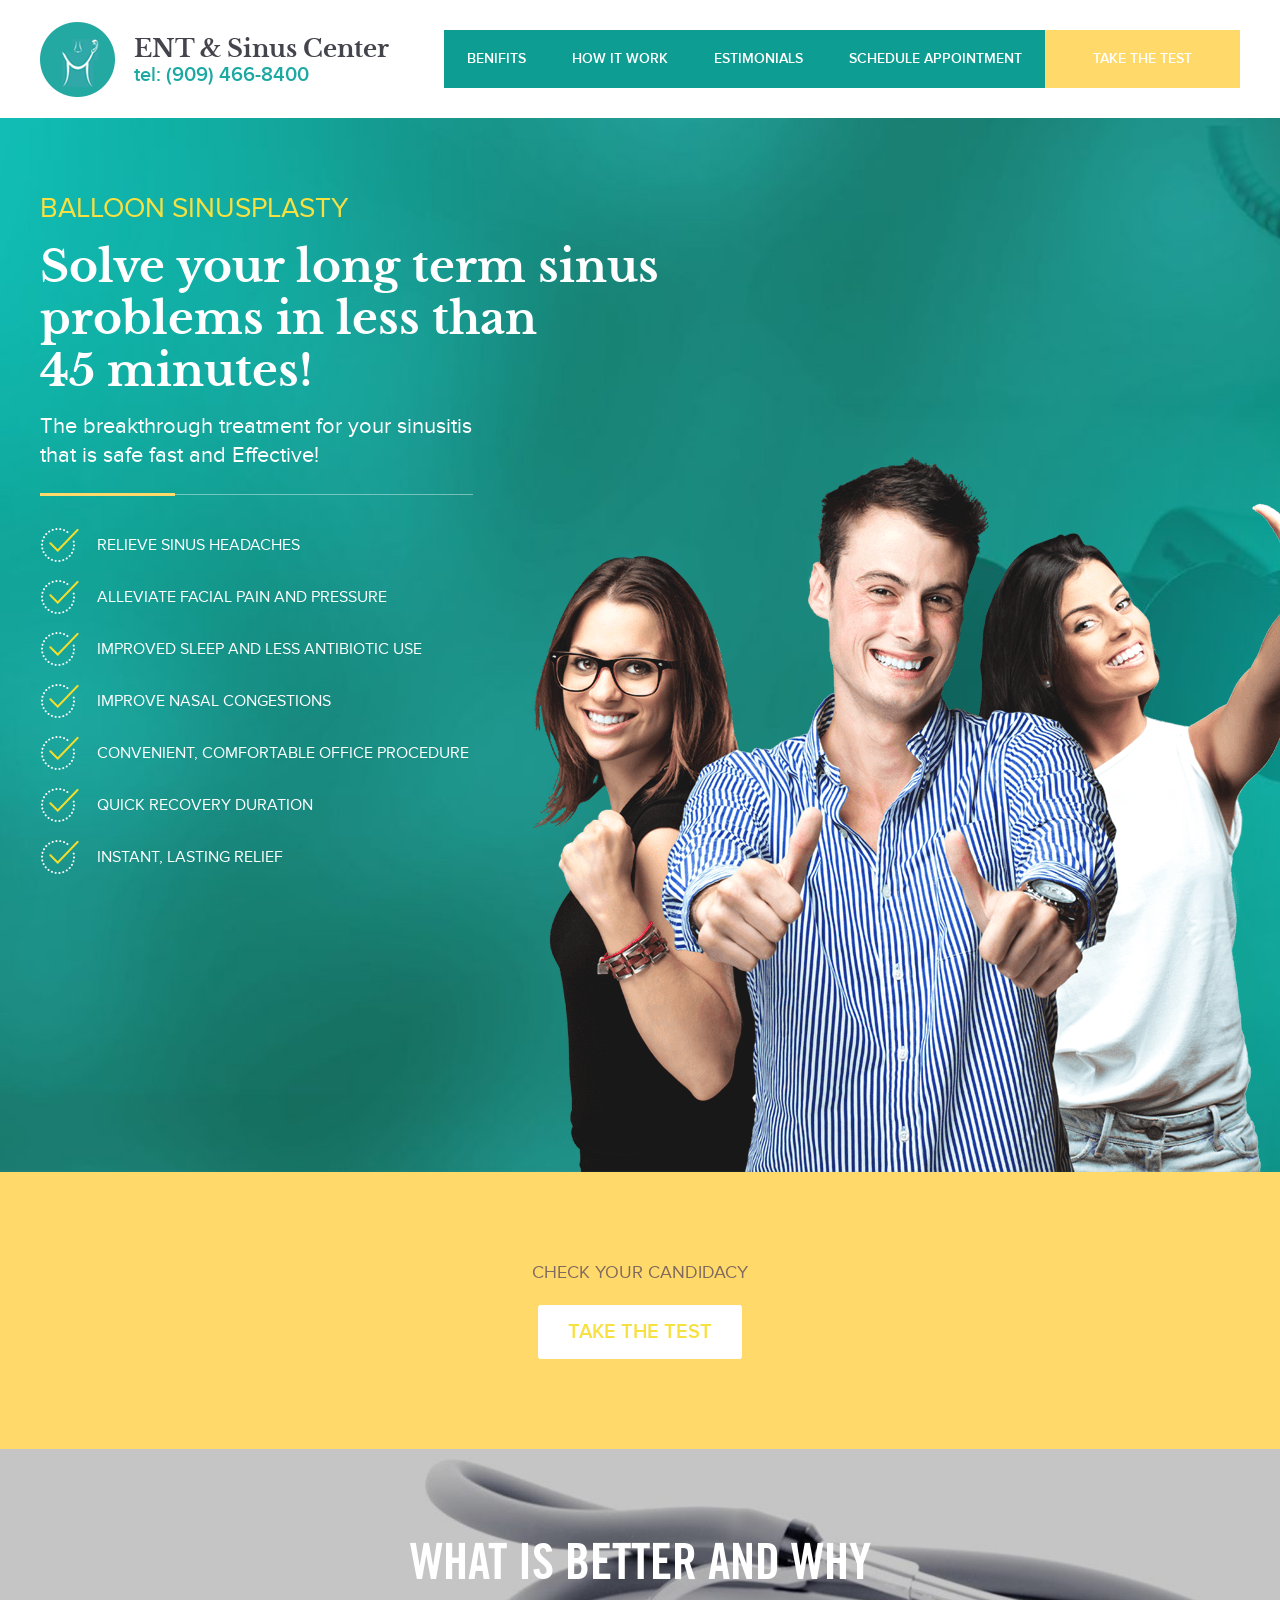
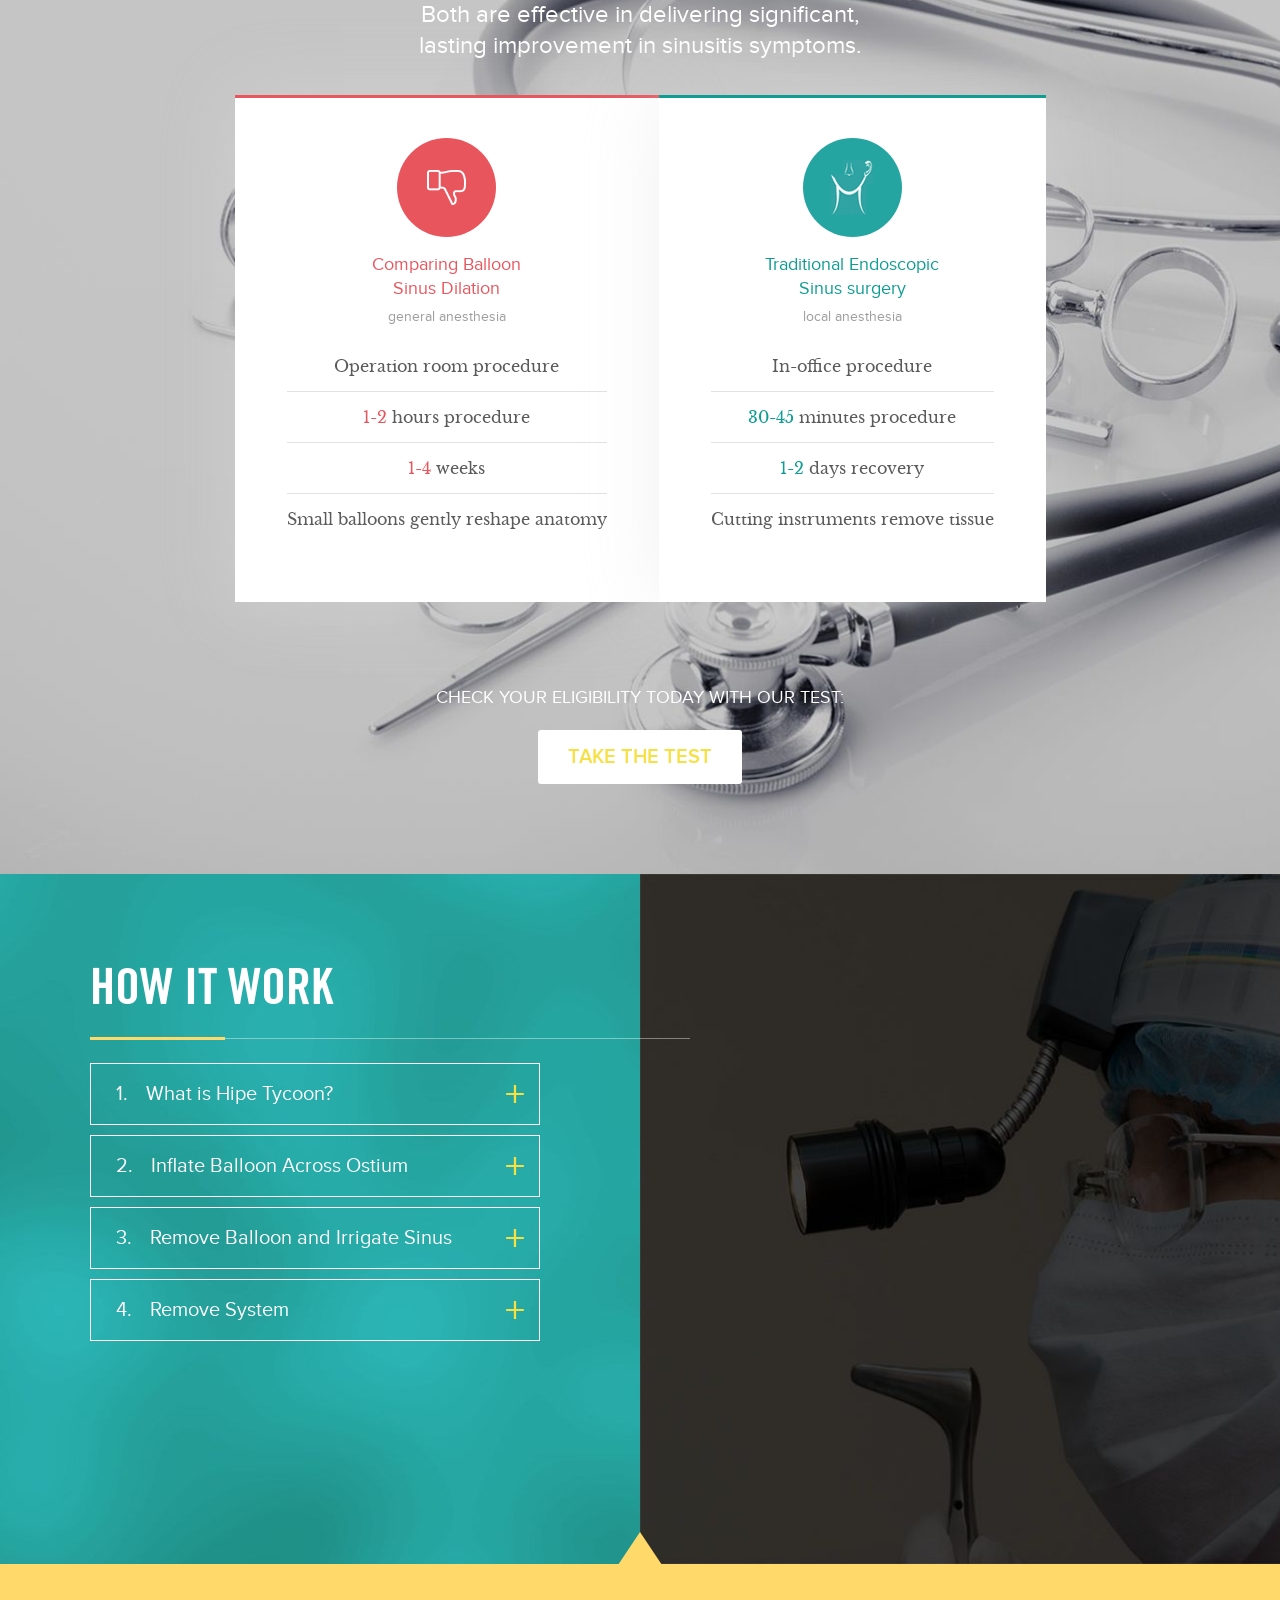
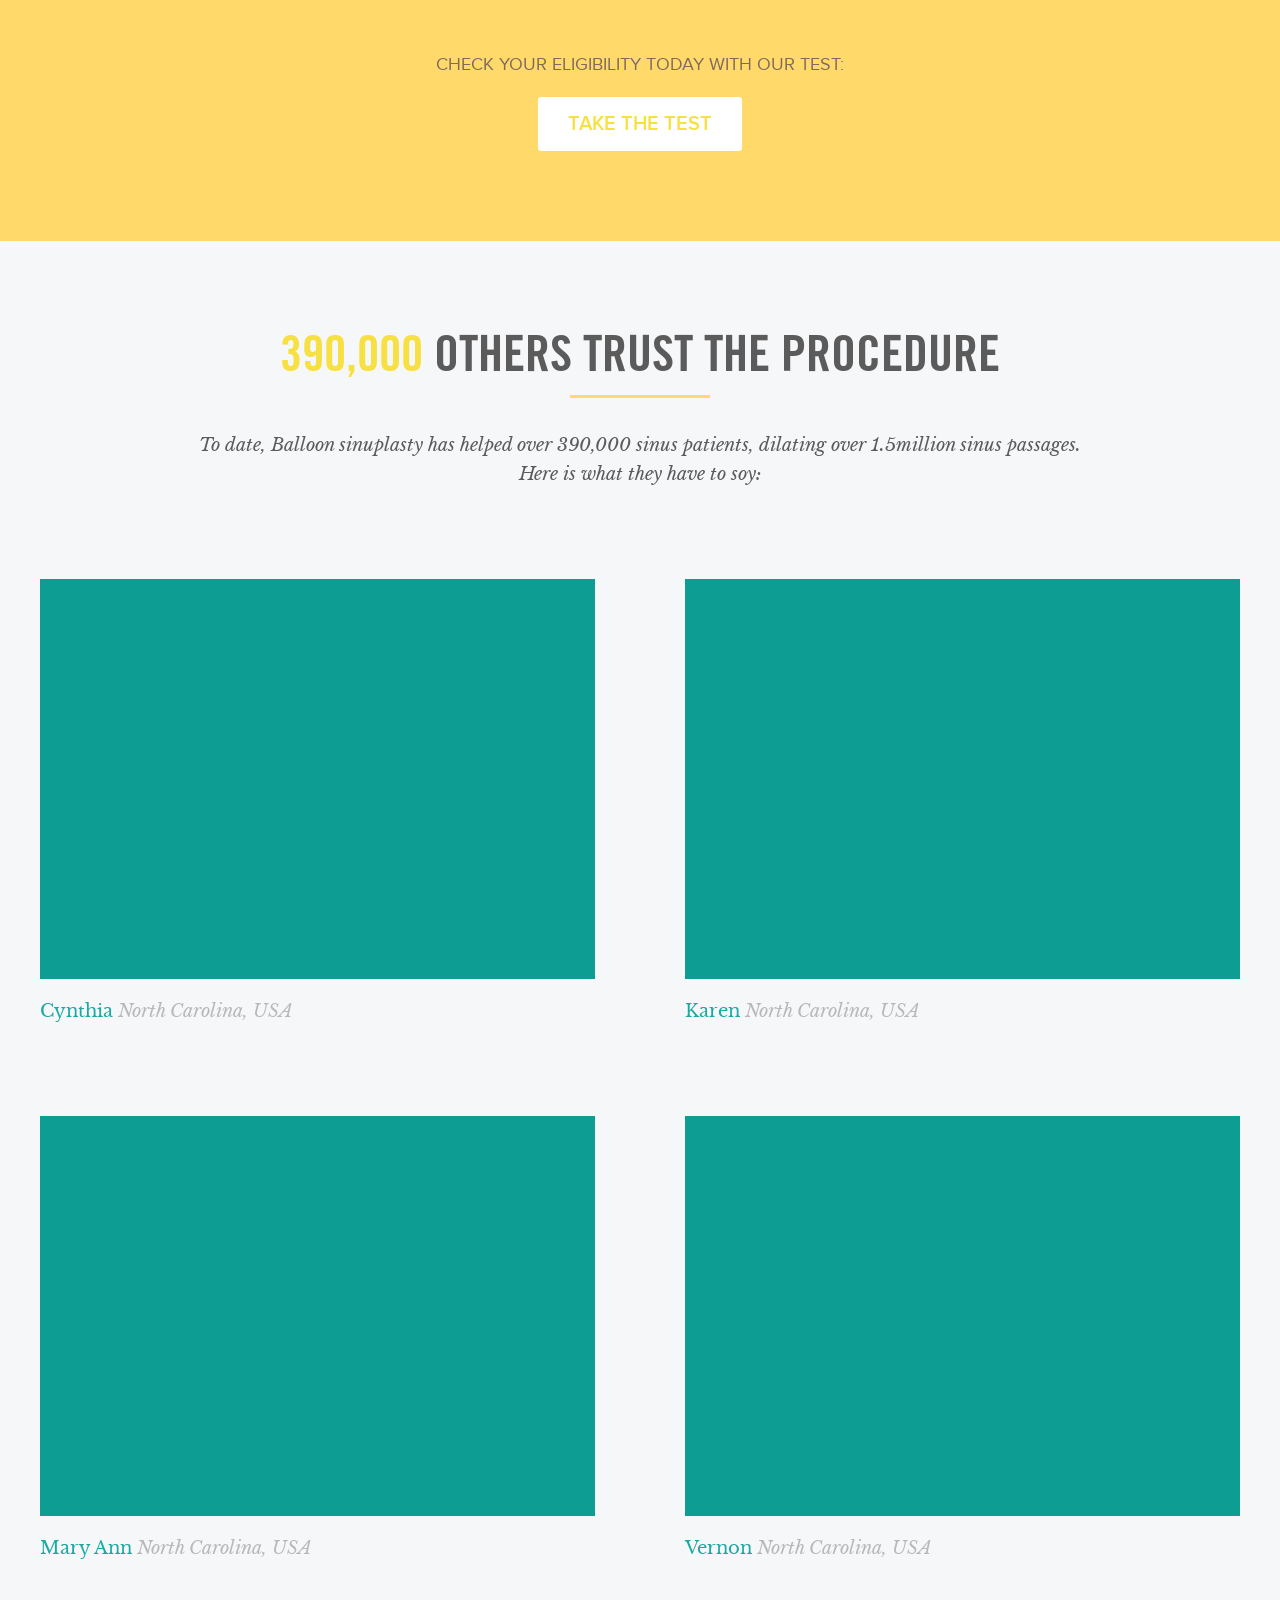
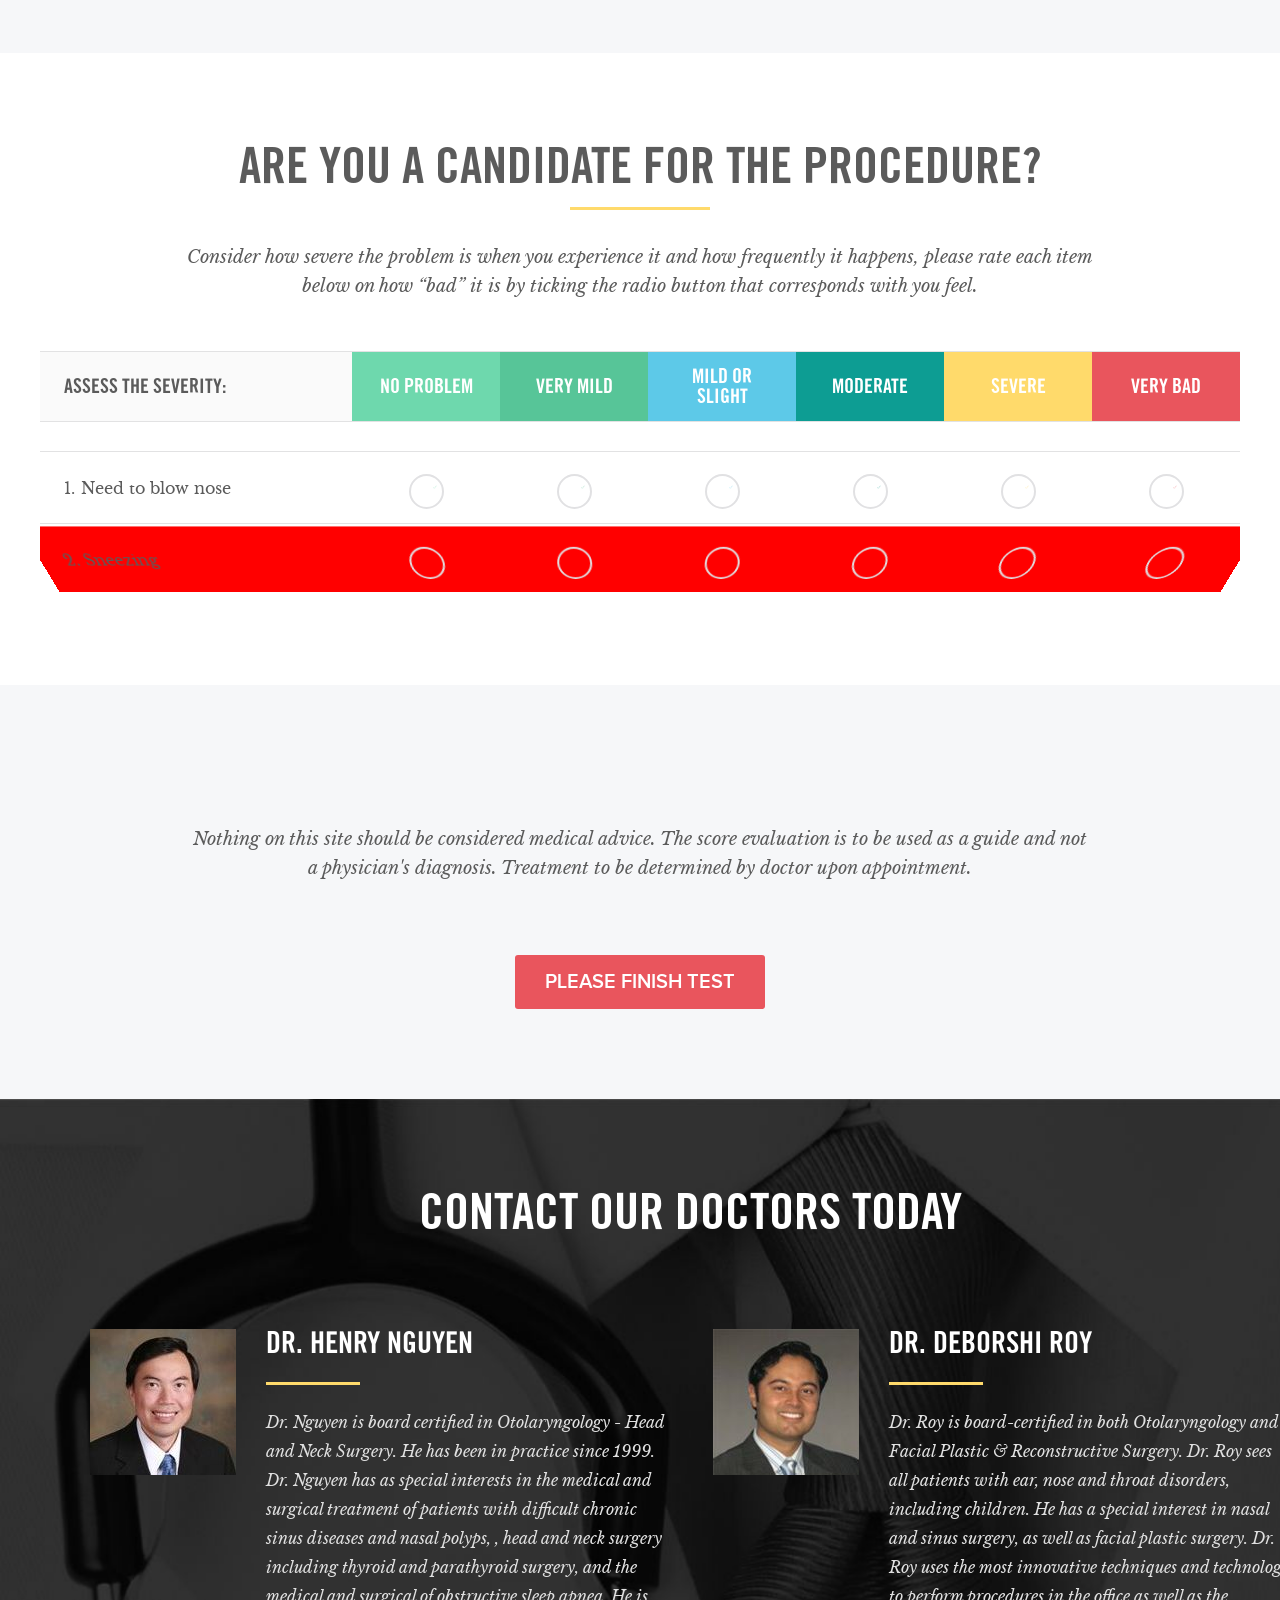
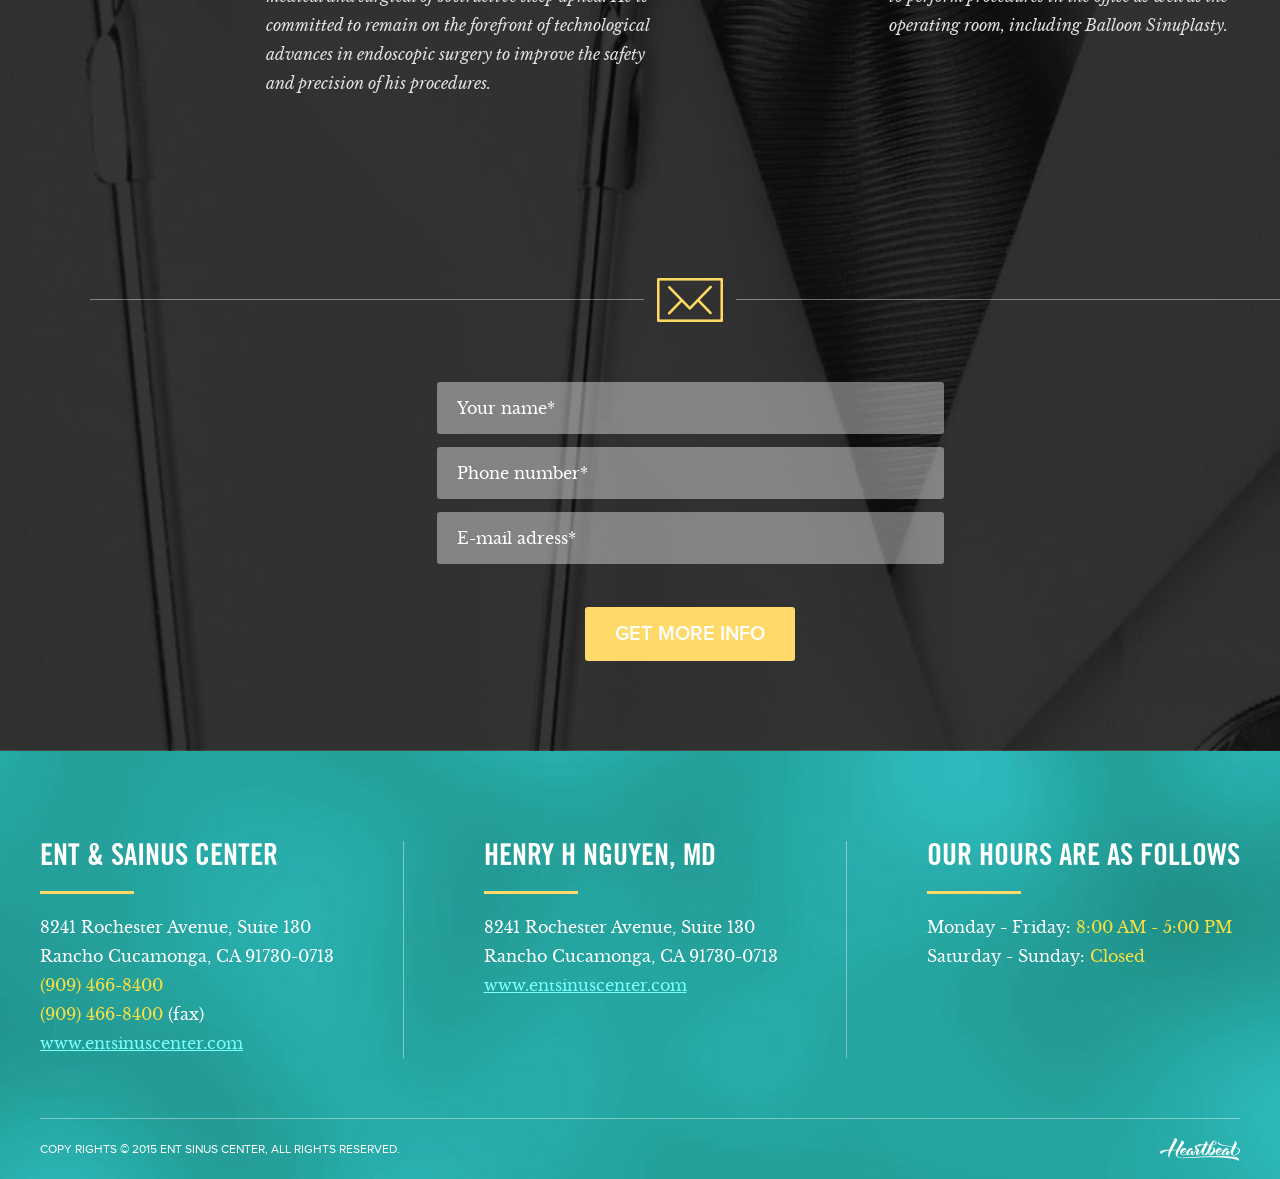
==== index.html @ f21e5b87 "first commin" ====
<!DOCTYPE html>
<html lang="en">
<head>
	<meta charset="UTF-8">
	<title>ENT & Sinus Center</title>
	<link rel="stylesheet" href="style.css"></head>
<body>
	<div class="container container--light">
		<div class="wrapper wrapper--padding-off">
			<header class="header">
				<a href="#" class="header__logo"></a>
				<nav class="navigation">
					<ul>
						<li class="navigation__item">
							<a href="#navigation__link--1" class="navigation__link navigation__link--1">benifits</a>
						</li><li class="navigation__item">
							<a href="#navigation__link--2" class="navigation__link navigation__link--2">how it work</a>
						</li><li class="navigation__item">
							<a href="#navigation__link--3" class="navigation__link navigation__link--3">estimonials</a>
						</li><li class="navigation__item">
							<a href="#navigation__link--4" class="navigation__link navigation__link--4">schedule appointment</a>
						</li><li class="navigation__item">
							<a href="" class="navigation__btn">take the test</a>
						</li>
					</ul>
				</nav>
			</header>
		</div>
	</div>
	<!-- container -->
	<div class="container">
		<div class="jumbotron">
			<div class="wrapper jumbotron__wrapper">
			<p class="jumbotron__img"></p>
				<div class="jumbotron__texts">
					
					<p class="jumbotron__text-1">Balloon Sinusplasty</p>
					<p class="jumbotron__text-2">
						Solve your long term sinus<br>
							problems in less than<br>
							45 minutes!
					</p>
					<p class="jumbotron__text-3">
						The breakthrough treatment for your sinusitis<br>
							that is safe fast and Effective!
					</p>
					<div class="line line--jumbotron"></div>
					<ul class="jumborton__list">
						<li class="jumbotron__list-item">
							<span class="jumbotron__list-item-text">Relieve Sinus Headaches</span>
						</li>
						<li class="jumbotron__list-item">
							<span class="jumbotron__list-item-text">Alleviate Facial Pain and Pressure</span>
						</li>
						<li class="jumbotron__list-item">
							<span class="jumbotron__list-item-text">improved sleep and less antibiotic use</span>
						</li>
						<li class="jumbotron__list-item">
							<span class="jumbotron__list-item-text">improve nasal congestions</span>
						</li>
						<li class="jumbotron__list-item">
							<span class="jumbotron__list-item-text">Convenient, Comfortable Office Procedure</span>
						</li>
						<li class="jumbotron__list-item">
							<span class="jumbotron__list-item-text">Quick Recovery Duration</span>
						</li>
						<li class="jumbotron__list-item">
							<span class="jumbotron__list-item-text">Instant, Lasting Relief</span>
						</li>
					</ul>
				</div>
			</div>
		</div>
	</div>
	<div class="container container--yellow">
		<div class="content content-1">
			<p class="description-btn description-btn--dark">Check your candidacy</p>
			<a href="#" class="btn btn--content-1 btn--white">take the test</a>
		</div>
	</div>
	<div class="container" id="navigation__link--1">
		<div class="content content-2">
			<div class="wrapper content-2__wrapper">
				<h2 class="title title--white">What is better and why</h2>
				<p class="description description--content-2">
					Both are effective in delivering significant,
							lasting improvement in sinusitis symptoms.
				</p>
				<div class="content-2__plans">
					<div class="content-2__plan content-2__plan--red"> <i class="content-2__plans-icon content-2__plans-icon--red"></i>
						<p class="content-2__plans-text-1 content-2__plans-text-1--red">Comparing Balloon<br> Sinus Dilation</p>
						<p class="content-2__plans-text-2">general anesthesia</p>
						<ul class="content-2__plans-list">
							<li class="content-2__plans-list-element">Operation room procedure</li>
							<li class="content-2__plans-list-element"><span class="content-2__text-3 content-2__text-3--red">1-2</span> hours procedure</li>
							<li class="content-2__plans-list-element"><span class="content-2__text-3 content-2__text-3--red">1-4</span> weeks</li>
							<li class="content-2__plans-list-element">Small balloons gently reshape anatomy</li>
						</ul>
					</div>
					<div class="content-2__plan content-2__plan--green"> <i class="content-2__plans-icon content-2__plans-icon--green"></i>
						<p class="content-2__plans-text-1 content-2__plans-text-1--green">Traditional Endoscopic<br>Sinus surgery</p>
						<p class="content-2__plans-text-2">local anesthesia</p>
						<ul class="content-2__plans-list">

							<li class="content-2__plans-list-element">In-office procedure</li>
							<li class="content-2__plans-list-element"><span class="content-2__text-3 content-2__text-3--green">30-45</span> minutes procedure</li>
							<li class="content-2__plans-list-element"><span class="content-2__text-3 content-2__text-3--green">1-2</span> days recovery</li>
							<li class="content-2__plans-list-element">Cutting instruments remove tissue</li>
						</ul>
					</div>
				</div><!-- content-2__plans -->
				<div class="content-2__bottom">
					<div class="description description-btn description-btn--white">Check your eligibility today with our test:</div>
					<a href="#" class="btn btn--content-2">take the test</a>
				</div>
			</div><!-- wrapper -->
		</div><!-- content -->
	</div><!-- container -->

	<div class="container" id="navigation__link--2">
		<div class="content content-3">
			<div class="content-3__left">
				<div class="content-3__tabs-area">
					<h2 class="title title--white content-3__title">how it work</h2>
					<div class="line line--jumbotron line--content-3"></div>
					<ul class="content-3__tabs">
						<li class="content-3__tab">
							<p class="content-3__tab-trigger">What is Hipe Tycoon?</p>
							<p class="content-3__hidden-text">
								Lorem ipsum dolor sit amet, consectetur adipisicing elit. Incidunt, nostrum, ullam, minus, velit itaque sint quos ipsum quibusdam id accusantium reprehenderit doloremque soluta! Earum, animi architecto similique odio? Est, sapiente.
							</p>
						</li>
						<li class="content-3__tab">
							<p class="content-3__tab-trigger">Inflate Balloon Across Ostium</p>
							<p class="content-3__hidden-text">
								Lorem ipsum dolor sit amet, consectetur adipisicing elit. Incidunt, nostrum, ullam, minus, velit itaque sint quos ipsum quibusdam id accusantium reprehenderit doloremque soluta! Earum, animi architecto similique odio? Est, sapiente.
							</p>
						</li>
						<li class="content-3__tab">
							<p class="content-3__tab-trigger">Remove Balloon and Irrigate Sinus</p>
							<p class="content-3__hidden-text">
								Lorem ipsum dolor sit amet, consectetur adipisicing elit. Incidunt, nostrum, ullam, minus, velit itaque sint quos ipsum quibusdam id accusantium reprehenderit doloremque soluta! Earum, animi architecto similique odio? Est, sapiente.
							</p>
						</li>
						<li class="content-3__tab">
							<p class="content-3__tab-trigger">Remove System</p>
							<p class="content-3__hidden-text">
								Lorem ipsum dolor sit amet, consectetur adipisicing elit. Incidunt, nostrum, ullam, minus, velit itaque sint quos ipsum quibusdam id accusantium reprehenderit doloremque soluta! Earum, animi architecto similique odio? Est, sapiente.
							</p>
						</li>
					</ul>
				</div>
			</div>
			<div class="content-3__right">
				<div class="content-3__video"></div>
			</div>
		</div>
	</div>
	
	<div class="container container--yellow">
		<div class="content content-4">
			<p class="description-btn description-btn--dark">Check your eligibility today with our test:</p>
			<a href="#" class="btn btn--content-4 btn--white">take the test</a>
		</div>
	</div>
	
	<div class="container container--gray" id="navigation__link--3">
		<div class="content content-5">
			<div class="wrapper">

				<h2 class="title title--dark title--line"><span class="title__hightlight title__hightlight--yellow">390,000</span> others trust the procedure</h2>
				<p class="description description--italic description--content-5">To date, Balloon sinuplasty has helped over 390,000 sinus patients, dilating over 1.5million sinus passages. Here is what they have to soy:</p>
				<div class="videos">
					<div class="videos__item">
						<div class="videos__frame"></div>
						<div class="videos__description">
							<span class="videos__description-name">Cynthia </span><span class="videos__description-from">North Carolina, USA</span>
						</div>
					</div>
					<div class="videos__item">
						<div class="videos__frame"></div>
						<div class="videos__description">
							<span class="videos__description-name">Karen </span><span class="videos__description-from">North Carolina, USA</span>
						</div>
					</div>
				</div><!-- videos -->
				<div class="videos">
					<div class="videos__item">
						<div class="videos__frame"></div>
						<div class="videos__description">
							<span class="videos__description-name">Mary Ann </span><span class="videos__description-from">North Carolina, USA</span>
						</div>
					</div>
					<div class="videos__item">
						<div class="videos__frame"></div>
						<div class="videos__description">
							<span class="videos__description-name">Vernon </span><span class="videos__description-from">North Carolina, USA</span>
						</div>
					</div>
				</div><!-- videos -->

			</div><!-- wrapper -->
		</div><!-- content -->
	</div><!-- container -->
	
	<div class="container container--white" id="navigation__link--4">
		<div class="content content-6">
			<div class="wrapper">

				<h2 class="title title--dark title--line">Are you a candidate for the procedure?</h2>
				<p class="description description--italic"> Consider how severe the problem is when you experience it and how frequently it happens, please rate each item below on how “bad” it is by ticking the radio button that corresponds with you feel.</p>
				
				<table class="test-table">
					<thead>
						<tr class="test-table__head">
							<td class="test-table__head-item test-table__item">assess the severity:</td>
							<td class="test-table__head-item test-table__item">No Problem</td>
							<td class="test-table__head-item test-table__item">very mild</td>
							<td class="test-table__head-item test-table__item">Mild or slight</td>
							<td class="test-table__head-item test-table__item">Moderate</td>
							<td class="test-table__head-item test-table__item">Severe</td>
							<td class="test-table__head-item test-table__item">very bad</td>
						</tr>
					</thead>
					<tbody class="test-table__separator">
						<tr>
							<td>&nbsp;</td>
						</tr>
					</tbody>
					<tbody>
						<tr class="test-table__body test-table__body--visible">
							<td class="test-table__body-item test-table__item">Need to blow nose</td>
							<td class="test-table__body-item test-table__item">
								<label for="checkbox-1-1"></label>
								<input type="radio" class="test-table__hidden-radio" id="checkbox-1-1" name="checkbox">				
								<span class="test-table__checkbox"></span>
							</td>
							<td class="test-table__body-item test-table__item">
								<label for="checkbox-1-2"></label>
								<input type="radio" class="test-table__hidden-radio" id="checkbox-1-2" name="checkbox">				
								<span class="test-table__checkbox"></span>
							</td>
							<td class="test-table__body-item test-table__item">
								<label for="checkbox-1-3"></label>
								<input type="radio" class="test-table__hidden-radio" id="checkbox-1-3" name="checkbox">				
								<span class="test-table__checkbox"></span>
							</td>
							<td class="test-table__body-item test-table__item">
								<label for="checkbox-1-4"></label>
								<input type="radio" class="test-table__hidden-radio" id="checkbox-1-4" name="checkbox">				
								<span class="test-table__checkbox"></span>
							</td>
							<td class="test-table__body-item test-table__item">
								<label for="checkbox-1-5"></label>
								<input type="radio" class="test-table__hidden-radio" id="checkbox-1-5" name="checkbox">				
								<span class="test-table__checkbox"></span>
							</td>
							<td class="test-table__body-item test-table__item">
								<label for="checkbox-1-6"></label>
								<input type="radio" class="test-table__hidden-radio" id="checkbox-1-6" name="checkbox">				
								<span class="test-table__checkbox"></span>
							</td>
						</tr>

						<tr class="test-table__body test-table__body--hidden">
							<td class="test-table__body-item test-table__item">Sneezing</td>
							<td class="test-table__body-item test-table__item">
								<label for="checkbox-2-1"></label>
								<input type="radio" class="test-table__hidden-radio" id="checkbox-2-1" name="checkbox">				
								<span class="test-table__checkbox"></span>
							</td>
							<td class="test-table__body-item test-table__item">
								<label for="checkbox-2-2"></label>
								<input type="radio" class="test-table__hidden-radio" id="checkbox-2-2" name="checkbox">				
								<span class="test-table__checkbox"></span>
							</td>
							<td class="test-table__body-item test-table__item">
								<label for="checkbox-2-3"></label>
								<input type="radio" class="test-table__hidden-radio" id="checkbox-2-3" name="checkbox">				
								<span class="test-table__checkbox"></span>
							</td>
							<td class="test-table__body-item test-table__item">
								<label for="checkbox-2-4"></label>
								<input type="radio" class="test-table__hidden-radio" id="checkbox-2-4" name="checkbox">				
								<span class="test-table__checkbox"></span>
							</td>
							<td class="test-table__body-item test-table__item">
								<label for="checkbox-2-5"></label>
								<input type="radio" class="test-table__hidden-radio" id="checkbox-2-5" name="checkbox">				
								<span class="test-table__checkbox"></span>
							</td>
							<td class="test-table__body-item test-table__item">
								<label for="checkbox-2-6"></label>
								<input type="radio" class="test-table__hidden-radio" id="checkbox-2-6" name="checkbox">				
								<span class="test-table__checkbox"></span>
							</td>
						</tr>
					</tbody>
				</table>


			</div><!-- wrapper -->
		</div><!-- content -->
	</div><!-- container -->

	<div class="container container--gray">
		<div class="content content-7">
			<div class="wrapper">
				<p class="description description--italic">Nothing on this site should be considered medical advice. The score evaluation is to be used as a guide and not a physician's diagnosis. Treatment to be determined by doctor upon appointment.</p>
				<a href="#" class="btn btn--red">Please finish test</a>
			</div><!-- content -->
		</div><!-- content -->
	</div><!-- container -->

	<div class="container">
		<div class="content content-8">
			<div class="wrapper">

				<h2 class="title title--white">Contact Our Doctors today</h2>
				<div class="people">
					<div class="people__item">
						<div class="people__pic"><img src="img/people1.jpg"  alt=""></div>
						<div class="people__text">
							<div class="title title--small">Dr. Henry Nguyen</div>
							<div class="line line--jumbotron line--content-8"></div>
							<div class="people__info">
								Dr. Nguyen is board certified in Otolaryngology - Head and Neck Surgery. He has been in practice since 1999. Dr. Nguyen has as special interests in the medical and surgical treatment of patients with difficult chronic sinus diseases and nasal polyps, , head and neck surgery including thyroid and parathyroid surgery, and the medical and surgical of obstructive sleep apnea. He is committed to remain on the forefront of technological advances in endoscopic surgery to improve the safety and precision of his procedures.
							</div>
						</div>
					</div>
					<div class="people__item">
						<div class="people__pic"><img src="img/people2.jpg"  alt=""></div>
						<div class="people__text">
							<div class="title title--small">Dr. Deborshi Roy</div>
							<div class="line line--jumbotron line--content-8"></div>
							<div class="people__info">Dr. Roy is board-certified in both Otolaryngology and Facial Plastic & Reconstructive Surgery. Dr. Roy sees all patients with ear, nose and throat disorders, including children. He has a special interest in nasal and sinus surgery, as well as facial plastic surgery. Dr. Roy uses the most innovative techniques and technology to perform procedures in the office as well as the operating room, including Balloon Sinuplasty.</div>
						</div>
					</div>
				</div><!-- people -->
				
				<i class="content-8__icon"></i>
				<div class="contact-form">
					<form action="">
						<input type="text" class="contact-form__input contact-form__input--text" placeholder="Your name*">		
						<input type="tel" class="contact-form__input contact-form__input--tel" placeholder="Phone number*">		
						<input type="email" class="contact-form__input contact-form__input--email" placeholder="E-mail adress*">				
						<button type="submit" class="btn btn--yellow btn--contact-form">get more info</button>
					</form>
				</div><!-- contact-form -->

			</div><!-- wrapper -->	
		</div><!-- content -->	
	</div><!-- container -->

	<footer class="footer">
		<div class="wrapper">
			<div class="footer__colums">
				<div class="footer__item">
					<div class="title title--small">ENT & Sainus Center</div>
					<div class="line line--content-8"></div>
					<p class="footer__text">
						8241 Rochester Avenue, Suite 130 <br>
						Rancho Cucamonga, CA 91730-0713 <br>
						<span class="yellow">(909) 466-8400</span> <br>
						<span class="yellow">(909) 466-8400</span> (fax) <br>
						<a href="http://www.entsinus.net/" class="link" target="_blank">www.entsinuscenter.com</a>
					</p>	
				</div>
				<div class="footer__item">
					<div class="title title--small">Henry H Nguyen, MD</div>
					<div class="line line--content-8"></div>
					<p class="footer__text">
						8241 Rochester Avenue, Suite 130 <br>
						Rancho Cucamonga, CA 91730-0713 <br>
						<a href="http://www.entsinus.net/" class="link" target="_blank">www.entsinuscenter.com</a>
					</p>	
				</div>
				<div class="footer__item">
					<div class="title title--small">Our hours are as follows </div>
					<div class="line line--content-8"></div>
					<p class="footer__text">
						Monday - Friday: <span class="yellow">8:00 AM - 5:00 PM</span><br>
						Saturday - Sunday: <span class="yellow">Closed</span>
					</p>	
				</div>
			</div>
			<div class="footer__bottom">
				<p class="footer__copyright">COPY RIGHTS © 2015 ENT Sinus Center, ALL RIGHTS RESERVED.</p>
				<a href="http://heartbeat.ua" target="_blank" class="footer__hb" title="Heartbeat agency – design, prototyping, website design, usability, startups and apps"></a>
			</div>
		</div>
	</footer>

	<script src="http://ajax.googleapis.com/ajax/libs/jquery/1.7.2/jquery.js"></script>
	<script src="js/scripts.js"></script>

</body>
</html>
---- style.css ----
/* http://meyerweb.com/eric/tools/css/reset/ 
   v2.0 | 20110126
   License: none (public domain)
*/
html,
body,
div,
span,
applet,
object,
iframe,
h1,
h2,
h3,
h4,
h5,
h6,
p,
blockquote,
pre,
a,
abbr,
acronym,
address,
big,
cite,
code,
del,
dfn,
em,
img,
ins,
kbd,
q,
s,
samp,
small,
strike,
strong,
sub,
sup,
tt,
var,
b,
u,
i,
center,
dl,
dt,
dd,
ol,
ul,
li,
fieldset,
form,
label,
legend,
table,
caption,
tbody,
tfoot,
thead,
tr,
th,
td,
article,
aside,
canvas,
details,
embed,
figure,
figcaption,
footer,
header,
hgroup,
menu,
nav,
output,
ruby,
section,
summary,
time,
mark,
audio,
video {
  margin: 0;
  padding: 0;
  border: 0;
  font-size: 100%;
  font: inherit;
  vertical-align: baseline;
}
/* HTML5 display-role reset for older browsers */
article,
aside,
details,
figcaption,
figure,
footer,
header,
hgroup,
menu,
nav,
section {
  display: block;
}
body {
  line-height: 1;
}
ol,
ul {
  list-style: none;
}
blockquote,
q {
  quotes: none;
}
blockquote:before,
blockquote:after,
q:before,
q:after {
  content: '';
  content: none;
}
table {
  border-collapse: collapse;
  border-spacing: 0;
}
/*=============================
=            FONTS            =
=============================*/
@font-face {
  font-family: 'libre_baskervillebold';
  src: url('fonts/librebaskerville-bold-webfont.eot');
  src: url('fonts/librebaskerville-bold-webfont.eot?#iefix') format('embedded-opentype'), url('fonts/librebaskerville-bold-webfont.woff2') format('woff2'), url('fonts/librebaskerville-bold-webfont.woff') format('woff'), url('fonts/librebaskerville-bold-webfont.ttf') format('truetype'), url('fonts/librebaskerville-bold-webfont.svg#libre_baskervillebold') format('svg');
  font-weight: normal;
  font-style: normal;
}
@font-face {
  font-family: 'libre_baskervilleitalic';
  src: url('fonts/librebaskerville-italic-webfont.eot');
  src: url('fonts/librebaskerville-italic-webfont.eot?#iefix') format('embedded-opentype'), url('fonts/librebaskerville-italic-webfont.woff2') format('woff2'), url('fonts/librebaskerville-italic-webfont.woff') format('woff'), url('fonts/librebaskerville-italic-webfont.ttf') format('truetype'), url('fonts/librebaskerville-italic-webfont.svg#libre_baskervilleitalic') format('svg');
  font-weight: normal;
  font-style: normal;
}
@font-face {
  font-family: 'libre_baskervilleregular';
  src: url('fonts/librebaskerville-regular-webfont.eot');
  src: url('fonts/librebaskerville-regular-webfont.eot?#iefix') format('embedded-opentype'), url('fonts/librebaskerville-regular-webfont.woff2') format('woff2'), url('fonts/librebaskerville-regular-webfont.woff') format('woff'), url('fonts/librebaskerville-regular-webfont.ttf') format('truetype'), url('fonts/librebaskerville-regular-webfont.svg#libre_baskervilleregular') format('svg');
  font-weight: normal;
  font-style: normal;
}
@font-face {
  font-family: 'proxima_nova_rgregular';
  src: url('fonts/proximanova-reg-webfont.eot');
  src: url('fonts/proximanova-reg-webfont.eot?#iefix') format('embedded-opentype'), url('fonts/proximanova-reg-webfont.woff2') format('woff2'), url('fonts/proximanova-reg-webfont.woff') format('woff'), url('fonts/proximanova-reg-webfont.ttf') format('truetype'), url('fonts/proximanova-reg-webfont.svg#proxima_nova_rgregular') format('svg');
  font-weight: normal;
  font-style: normal;
}
@font-face {
  font-family: 'proxima_nova_ltlight';
  src: url('fonts/proximanova-light-webfont.eot');
  src: url('fonts/proximanova-light-webfont.eot?#iefix') format('embedded-opentype'), url('fonts/proximanova-light-webfont.woff2') format('woff2'), url('fonts/proximanova-light-webfont.woff') format('woff'), url('fonts/proximanova-light-webfont.ttf') format('truetype'), url('fonts/proximanova-light-webfont.svg#proxima_nova_ltlight') format('svg');
  font-weight: normal;
  font-style: normal;
}
@font-face {
  font-family: 'proxima_novasemibold';
  src: url('fonts/proximanova-semibold-webfont.eot');
  src: url('fonts/proximanova-semibold-webfont.eot?#iefix') format('embedded-opentype'), url('fonts/proximanova-semibold-webfont.woff2') format('woff2'), url('fonts/proximanova-semibold-webfont.woff') format('woff'), url('fonts/proximanova-semibold-webfont.ttf') format('truetype'), url('fonts/proximanova-semibold-webfont.svg#proxima_novasemibold') format('svg');
  font-weight: normal;
  font-style: normal;
}
@font-face {
  font-family: 'tradegothicbold';
  src: url('fonts/trade_gothic_bold_condensed_no-webfont.eot');
  src: url('fonts/trade_gothic_bold_condensed_no-webfont.eot?#iefix') format('embedded-opentype'), url('fonts/trade_gothic_bold_condensed_no-webfont.woff2') format('woff2'), url('fonts/trade_gothic_bold_condensed_no-webfont.woff') format('woff'), url('fonts/trade_gothic_bold_condensed_no-webfont.ttf') format('truetype'), url('fonts/trade_gothic_bold_condensed_no-webfont.svg#tradegothicbold') format('svg');
  font-weight: normal;
  font-style: normal;
}
/*-----  End of FONTS  ------*/
/*=====================================
=            Custom styles            =
=====================================*/
.clearfix:before,
.clearfix:after,
.container::before,
.container::after {
  content: " ";
  display: table;
}
.clearfix:after,
.container::after {
  clear: both;
}
.clearfix,
.container {
  *zoom: 1;
}
.clear {
  clear: both;
}
html,
body {
  height: 100%;
  font-size: 26px;
  line-height: 39px;
  color: #5b5b5b;
}
@media only screen and (min-width: 1200px) {
  html,
  body {
    font-size: 16px;
    line-height: 29px;
  }
}
* {
  box-sizing: border-box;
}
input::-webkit-input-placeholder {
  color: #fff;
}
input:-moz-placeholder {
  color: #fff;
}
.f_clear {
  height: auto;
}
.container {
  height: auto;
  width: 100%;
  overflow: hidden;
}
.container--light {
  background-color: #fff;
}
.container--yellow {
  background-color: #ffda6b;
  overflow: visible;
}
.container--gray {
  background-color: #f6f7f9;
}
.wrapper {
  width: 100%;
  margin-left: auto;
  margin-right: auto;
  overflow: hidden;
  position: relative;
  padding-left: 15px;
  padding-right: 15px;
}
@media only screen and (min-width: 1200px) {
  .wrapper {
    padding-left: 0;
    padding-right: 0;
    width: 1200px;
  }
}
.wrapper--padding-off {
  padding-left: 0;
  padding-right: 0;
}
.content {
  width: 100%;
}
.btn {
  display: inline-block;
  height: 74px;
  border-radius: 3px;
  background-clip: padding-box;
  font: 40px/74px 'proxima_novasemibold';
  text-decoration: none;
  text-align: center;
  text-transform: uppercase;
  padding: 0 50px;
  background-color: #fff;
  margin: 0 auto;
  color: #f7e042;
  margin-top: 22px;
}
.btn--yellow {
  background-color: #ffda6b;
  color: #fff;
}
.btn--red {
  color: #fff;
  background-color: #e9555d;
}
.btn--contact-form {
  border: none;
  margin-top: 30px;
}
@media only screen and (min-device-width : 320px) and (max-device-width : 479px) {
  .btn--contact-form {
    width: 100%;
  }
}
@media only screen and (min-width: 480px) and (max-width: 766px) {
  .btn--contact-form {
    width: 100%;
  }
}
@media only screen and (min-width: 767px) and (max-width: 1199px) {
  .btn--contact-form {
    width: 100%;
  }
}
@media only screen and (min-width: 1200px) {
  .btn {
    height: 54px;
    font: 20px/54px 'proxima_novasemibold';
    padding: 0 30px;
  }
}
.btn:hover {
  cursor: pointer;
}
.link {
  color: #7afffc;
}
.link:hover,
.link:focus {
  text-decoration: none;
}
.line,
.navigation__link::after {
  background-color: #ffda6b;
  height: 3px;
  width: 100%;
}
.line--jumbotron {
  width: 135px;
  position: relative;
  margin: 23px 0;
}
.line--jumbotron::after {
  content: '';
  display: block;
  width: 298px;
  height: 1px;
  background-color: rgba(255, 255, 255, 0.4);
  position: absolute;
  top: 1px;
  left: 135px;
}
.line--content-3::after {
  width: 465px;
}
.line--content-8 {
  width: 94px;
  left: 50%;
  position: relative;
  margin-left: -47px;
}
.line--content-8::after {
  display: none;
}
@media only screen and (min-width: 1200px) {
  .line--content-8 {
    margin-left: 0;
    position: static;
  }
  .line--content-8::after {
    width: 1200px;
    left: 0;
  }
}
.title {
  font: 70px 'tradegothicbold';
  text-align: center;
  text-transform: uppercase;
}
@media only screen and (min-width: 1200px) {
  .title {
    font: 50px 'tradegothicbold';
  }
}
.title--white {
  color: #fff;
}
.title--dark {
  color: #5b5b5b;
}
.title--line {
  position: relative;
  margin-bottom: 27px;
}
.title--line::after {
  content: '';
  display: block;
  position: absolute;
  width: 140px;
  height: 3px;
  bottom: -17px;
  left: 50%;
  margin-left: -70px;
  background-color: #ffda6b;
}
.title__hightlight--yellow {
  color: #f7e042;
}
.title--small {
  margin-bottom: 20px;
  font: 50px 'tradegothicbold';
  text-align: center;
  text-transform: uppercase;
}
@media only screen and (min-width: 1200px) {
  .title--small {
    font: 30px 'tradegothicbold';
    text-align: left;
  }
}
.description {
  font: 44px/51px 'proxima_nova_rgregular';
  text-align: center;
  margin: 10px auto 0;
}
@media only screen and (min-width: 1200px) {
  .description {
    font: 24px/31px 'proxima_nova_rgregular';
    width: 472px;
  }
}
.description--content-2 {
  color: #fff;
}
.description--italic {
  margin: 50px auto;
  width: 906px;
  font-size: 38px;
  line-height: 49px;
}
@media only screen and (min-width: 1200px) {
  .description--italic {
    font-size: 18px;
    line-height: 29px;
  }
}
.description-btn {
  font: 38px 'proxima_nova_rgregular';
  text-transform: uppercase;
}
.description-btn--dark {
  color: #806a5d;
}
.description-btn--white {
  color: #fff;
}
@media only screen and (min-width: 1200px) {
  .description-btn {
    font: 18px 'proxima_nova_rgregular';
  }
}
.italic,
.description--italic,
.people__info {
  font-family: 'libre_baskervilleitalic';
}
.yellow {
  color: #f7e042;
}
.red {
  color: #e9555d;
}
.green {
  color: #1ca9a2;
}
/*-----  End of Custom styles  ------*/
/*==============================
=            HEADER            =
==============================*/
.header {
  display: -webkit-box;
  display: -webkit-flex;
  display: -ms-flexbox;
  display: flex;
  -webkit-box-orient: vertical;
  -webkit-box-direction: normal;
  -webkit-flex-direction: column;
      -ms-flex-direction: column;
          flex-direction: column;
  -webkit-box-align: center;
  -webkit-align-items: center;
      -ms-flex-align: center;
          align-items: center;
  padding: 30px 0;
}
@media only screen and (min-width: 1200px) {
  .header {
    height: 118px;
    -webkit-box-pack: justify;
    -webkit-justify-content: space-between;
        -ms-flex-pack: justify;
            justify-content: space-between;
    -webkit-box-orient: horizontal;
    -webkit-box-direction: normal;
    -webkit-flex-direction: row;
        -ms-flex-direction: row;
            flex-direction: row;
    -webkit-box-align: center;
    -webkit-align-items: center;
        -ms-flex-align: center;
            align-items: center;
    padding: 0;
  }
}
.header__logo {
  display: block;
  background: url(img/logo.png) no-repeat;
  width: 460px;
  height: 75px;
  position: relative;
  margin-bottom: 30px;
}
@media only screen and (-webkit-min-device-pixel-ratio: 2),
		    	only screen and (   min--moz-device-pixel-ratio: 2),
		    	only screen and (        min-device-pixel-ratio: 2),
		    	only screen and (                -webkit-min-device-pixel-ratio: 2),
		    	only screen and (                min-resolution: 192dpi),
		    	only screen and (                min-resolution: 2dppx) {
  .header__logo {
    background: url(img/logo@2x.png) no-repeat;
    background-size: 75px 75px;
  }
}
@media only screen and (min-width: 1200px) {
  .header__logo {
    margin-bottom: 0;
    width: 353px;
  }
}
.header__logo::before {
  content: 'ENT & Sinus Center';
  display: block;
  position: absolute;
  font: 34px 'libre_baskervillebold';
  top: 0px;
  left: 94px;
  color: #44444d;
}
@media only screen and (min-width: 1200px) {
  .header__logo::before {
    font: 24px 'libre_baskervillebold';
    top: 12px;
  }
}
.header__logo::after {
  content: 'tel: (909) 466-8400';
  display: block;
  position: absolute;
  color: #1ca9a2;
  font: 30px 'proxima_novasemibold';
  bottom: -5px;
  left: 94px;
}
@media only screen and (min-width: 1200px) {
  .header__logo::after {
    font: 20px 'proxima_novasemibold';
    bottom: 10px;
  }
}
@media only screen and (min-device-width : 320px) and (max-device-width : 479px) {
  .navigation {
    width: 100%;
  }
}
@media only screen and (min-width: 480px) and (max-width: 766px) {
  .navigation {
    width: 100%;
  }
}
@media only screen and (min-width: 767px) and (max-width: 1199px) {
  .navigation {
    width: 100%;
  }
}
.navigation__item {
  overflow: hidden;
  margin-bottom: -1px;
}
@media only screen and (min-width: 1200px) {
  .navigation__item {
    float: left;
    margin-bottom: 0;
  }
}
.navigation__link {
  display: block;
  text-decoration: none;
  text-align: center;
  text-transform: uppercase;
  padding: 0 23px;
  background-color: #0d9d93;
  color: #fff;
  position: relative;
  font: 20px/70px 'proxima_novasemibold';
}
@media only screen and (min-width: 1200px) {
  .navigation__link {
    height: 58px;
    font: 14px/58px 'proxima_novasemibold';
  }
}
.navigation__link::after {
  content: '';
  display: block;
  position: absolute;
  height: 5px;
  bottom: -5px;
  left: 0;
  -webkit-transition: all 0.2s ease-in-out;
          transition: all 0.2s ease-in-out;
}
@media only screen and (min-width: 1200px) {
  .navigation__link:hover::after,
  .navigation__link:focus::after {
    bottom: 0;
  }
}
.navigation__btn {
  display: block;
  color: #fff;
  padding: 0 48px;
  font: 20px/70px 'proxima_novasemibold';
  text-decoration: none;
  text-align: center;
  text-transform: uppercase;
  background-color: #ffda6b;
}
@media only screen and (min-width: 1200px) {
  .navigation__btn {
    height: 58px;
    font: 14px/58px 'proxima_novasemibold';
  }
}
/*-----  End of HEADER  ------*/
.jumbotron {
  background: url(img/jumbotron.jpg) no-repeat left top;
  background-size: cover;
  position: relative;
  min-height: 874px;
  padding-top: 90px;
}
@media only screen and (min-width: 1200px) {
  .jumbotron {
    padding: 90px 0;
  }
}
.jumbotron__wrapper {
  height: 874px;
  overflow: visible;
  position: relative;
}
.jumbotron__img {
  position: absolute;
  background: url(img/pic1.png) no-repeat right bottom;
  bottom: 0;
  right: -116px;
  width: 823px;
  height: 736px;
}
@media only screen and (min-device-width : 320px) and (max-device-width : 479px) {
  .jumbotron__img {
    background-size: 50%;
    right: 50px;
  }
}
@media only screen and (min-width: 480px) and (max-width: 766px) {
  .jumbotron__img {
    background-size: 50%;
    right: 50px;
  }
}
@media only screen and (min-width: 767px) and (max-width: 1199px) {
  .jumbotron__img {
    background-size: 50%;
    right: 50px;
  }
}
@media only screen and (min-width: 1200px) {
  .jumbotron__img {
    background-size: 100%;
    bottom: -90px;
  }
}
.jumbotron__texts {
  float: left;
}
.jumbotron__text-1 {
  color: #f7e042;
  font: 48px 'proxima_nova_rgregular';
  text-transform: uppercase;
}
@media only screen and (min-width: 1200px) {
  .jumbotron__text-1 {
    font: 28px/1px 'proxima_nova_rgregular';
  }
}
.jumbotron__text-2 {
  margin-top: 32px;
  color: #fff;
  font: 64px 'libre_baskervillebold';
}
@media only screen and (min-width: 1200px) {
  .jumbotron__text-2 {
    font: 44px/52px 'libre_baskervillebold';
  }
}
.jumbotron__text-3 {
  margin-top: 15px;
  color: #fff;
  font: 42px 'proxima_nova_rgregular';
}
@media only screen and (min-width: 1200px) {
  .jumbotron__text-3 {
    font: 22px/29px 'proxima_nova_rgregular';
  }
}
.jumbotron__list-item {
  position: relative;
  display: -webkit-box;
  display: -webkit-flex;
  display: -ms-flexbox;
  display: flex;
  -webkit-box-align: center;
  -webkit-align-items: center;
      -ms-flex-align: center;
          align-items: center;
}
.jumbotron__list-item::before {
  content: '';
  display: block;
  background: url(img/i1.png) no-repeat;
  width: 39px;
  height: 34px;
  margin-right: 18px;
}
.jumbotron__list-item-text {
  color: #fff;
  font: 26px/52px 'proxima_nova_rgregular';
  display: block;
  text-transform: uppercase;
}
@media only screen and (min-width: 1200px) {
  .jumbotron__list-item-text {
    font: 16px/52px 'proxima_nova_rgregular';
  }
}
.content-1,
.content-4 {
  height: 277px;
  display: -webkit-box;
  display: -webkit-flex;
  display: -ms-flexbox;
  display: flex;
  -webkit-box-orient: vertical;
  -webkit-box-direction: normal;
  -webkit-flex-direction: column;
      -ms-flex-direction: column;
          flex-direction: column;
  -webkit-box-align: center;
  -webkit-align-items: center;
      -ms-flex-align: center;
          align-items: center;
  -webkit-box-pack: center;
  -webkit-justify-content: center;
      -ms-flex-pack: center;
          justify-content: center;
  width: 100%;
}
.content-2 {
  background: url(img/pic2.jpg) no-repeat;
  background-size: cover;
  padding: 90px 0;
}
.content-2__wrapper {
  padding-left: 0;
  padding-right: 0;
}
.content-2__plans {
  margin-top: 34px;
  margin-bottom: 75px;
  display: -webkit-box;
  display: -webkit-flex;
  display: -ms-flexbox;
  display: flex;
  -webkit-box-orient: vertical;
  -webkit-box-direction: normal;
  -webkit-flex-direction: column;
      -ms-flex-direction: column;
          flex-direction: column;
}
@media only screen and (min-width: 1200px) {
  .content-2__plans {
    -webkit-box-pack: center;
    -webkit-justify-content: center;
        -ms-flex-pack: center;
            justify-content: center;
    -webkit-box-orient: horizontal;
    -webkit-box-direction: normal;
    -webkit-flex-direction: row;
        -ms-flex-direction: row;
            flex-direction: row;
  }
}
.content-2__plan {
  padding: 58px 52px;
  background-color: #fff;
  box-shadow: 0 0 70px rgba(222, 222, 222, 0.43);
  text-align: center;
  padding-top: 40px;
  border-top: 3px solid;
}
.content-2__plan--red {
  border-color: #e9555d;
}
.content-2__plan--green {
  border-color: #0d9d93;
}
.content-2__plans-icon {
  display: block;
  border-radius: 50%;
  width: 99px;
  height: 99px;
  margin-left: auto;
  margin-right: auto;
}
.content-2__plans-icon--red {
  background: url(img/i2.png) no-repeat center, #e9555d;
}
@media only screen and (-webkit-min-device-pixel-ratio: 2),
		    	only screen and (   min--moz-device-pixel-ratio: 2),
		    	only screen and (        min-device-pixel-ratio: 2),
		    	only screen and (                -webkit-min-device-pixel-ratio: 2),
		    	only screen and (                min-resolution: 192dpi),
		    	only screen and (                min-resolution: 2dppx) {
  .content-2__plans-icon--red {
    background: url(img/i2@2x.png) no-repeat center, #e9555d;
    background-size: 39px 35px;
  }
}
.content-2__plans-icon--green {
  background: url(img/i3.png) no-repeat center, #25a5a1;
}
@media only screen and (-webkit-min-device-pixel-ratio: 2),
		    	only screen and (   min--moz-device-pixel-ratio: 2),
		    	only screen and (        min-device-pixel-ratio: 2),
		    	only screen and (                -webkit-min-device-pixel-ratio: 2),
		    	only screen and (                min-resolution: 192dpi),
		    	only screen and (                min-resolution: 2dppx) {
  .content-2__plans-icon--green {
    background: url(img/i3@2x.png) no-repeat center, #25a5a1;
    background-size: 42px 55px;
  }
}
.content-2__plans-text-1 {
  margin-top: 16px;
  font: 38px/54px 'proxima_nova_rgregular';
}
@media only screen and (min-width: 1200px) {
  .content-2__plans-text-1 {
    font: 18px/24px 'proxima_nova_rgregular';
  }
}
.content-2__plans-text-1--red {
  color: #e9555d;
}
.content-2__plans-text-1--green {
  color: #0d9d93;
}
.content-2__plans-text-2 {
  font: 34px 'proxima_nova_rgregular';
  margin-top: 7px;
  color: #9d9d9d;
}
@media only screen and (min-width: 1200px) {
  .content-2__plans-text-2 {
    font: 14px 'proxima_nova_rgregular';
  }
}
.content-2__text-3--red {
  color: #e9555d;
}
.content-2__text-3--green {
  color: #0d9d93;
}
.content-2__plans-list {
  margin-top: 16px;
}
.content-2__plans-list-element {
  padding: 15px 0;
  font: 36px/56px 'libre_baskervilleregular';
}
.content-2__plans-list-element:nth-child(n+2) {
  border-top: 1px solid #e2e2e3;
}
@media only screen and (min-width: 1200px) {
  .content-2__plans-list-element {
    font: 16px 'libre_baskervilleregular';
  }
}
.content-2__bottom {
  display: -webkit-box;
  display: -webkit-flex;
  display: -ms-flexbox;
  display: flex;
  -webkit-box-orient: vertical;
  -webkit-box-direction: normal;
  -webkit-flex-direction: column;
      -ms-flex-direction: column;
          flex-direction: column;
}
.content-3 {
  display: -webkit-box;
  display: -webkit-flex;
  display: -ms-flexbox;
  display: flex;
  -webkit-box-orient: vertical;
  -webkit-box-direction: normal;
  -webkit-flex-direction: column;
      -ms-flex-direction: column;
          flex-direction: column;
}
@media only screen and (min-width: 1200px) {
  .content-3 {
    -webkit-box-pack: center;
    -webkit-justify-content: center;
        -ms-flex-pack: center;
            justify-content: center;
    -webkit-box-orient: horizontal;
    -webkit-box-direction: normal;
    -webkit-flex-direction: row;
        -ms-flex-direction: row;
            flex-direction: row;
  }
}
.content-3__left {
  -webkit-flex-shrink: 0;
      -ms-flex-negative: 0;
          flex-shrink: 0;
  padding: 90px 0 100px 90px;
  background: url(img/content-3__left.jpg);
  background-size: cover;
}
@media only screen and (min-width: 1200px) {
  .content-3__left {
    height: 690px;
    width: 50%;
    display: -webkit-box;
    display: -webkit-flex;
    display: -ms-flexbox;
    display: flex;
    -webkit-box-pack: center;
    -webkit-justify-content: center;
        -ms-flex-pack: center;
            justify-content: center;
  }
}
.content-3__tabs-area {
  margin-right: 100px;
}
@media only screen and (min-width: 1200px) {
  .content-3__tabs-area {
    float: right;
    width: 600px;
  }
}
.content-3__title {
  text-align: left;
}
.content-3__tabs {
  color: #fff;
  counter-reset: tabs;
}
.content-3__tab {
  margin-bottom: 10px;
  counter-increment: tabs;
}
.content-3__tab-trigger {
  font: 40px 'proxima_nova_rgregular';
  border: 1px solid  #fff;
  padding: 18px 0;
  position: relative;
}
.content-3__tab-trigger:hover,
.content-3__tab-trigger:focus {
  cursor: pointer;
}
@media only screen and (min-width: 1200px) {
  .content-3__tab-trigger {
    font: 20px 'proxima_nova_rgregular';
  }
}
.content-3__tab-trigger::before {
  content: counter(tabs) '.';
  display: block;
  float: left;
  margin: 0 18px 0 25px;
}
.content-3__tab-trigger::after {
  content: '+';
  display: block;
  position: absolute;
  color: #f7e042;
  font-size: 40px;
  top: 20px;
  right: 20px;
}
@media only screen and (min-width: 1200px) {
  .content-3__tab-trigger::after {
    top: 7px;
    right: 14px;
  }
}
.content-3__hidden-text {
  margin: 10px 0 20px;
  font: 25px/46px 'libre_baskervilleregular';
  background-color: rgba(255, 255, 255, 0.1);
  padding: 19px;
}
@media only screen and (min-width: 1200px) {
  .content-3__hidden-text {
    font: 15px/26px 'libre_baskervilleregular';
  }
}
.content-3__right {
  -webkit-flex-shrink: 0;
      -ms-flex-negative: 0;
          flex-shrink: 0;
}
@media only screen and (min-width: 1200px) {
  .content-3__right {
    width: 50%;
  }
}
.content-3__video {
  background: url(img/video1.jpg) no-repeat;
  background-size: cover;
  width: 100%;
  height: 690px;
}
.content-4 {
  position: relative;
}
.content-4::before {
  content: '';
  display: block;
  position: absolute;
  width: 0;
  height: 0;
  border-style: solid;
  border-width: 0 22px 33px 22px;
  border-color: transparent transparent #ffda6b transparent;
  top: -32px;
  left: 50%;
  margin-left: -22px;
}
.content-5 {
  padding: 90px 0;
}
.videos {
  display: -webkit-box;
  display: -webkit-flex;
  display: -ms-flexbox;
  display: flex;
  -webkit-box-orient: vertical;
  -webkit-box-direction: normal;
  -webkit-flex-direction: column;
      -ms-flex-direction: column;
          flex-direction: column;
}
@media only screen and (min-width: 1200px) {
  .videos {
    -webkit-box-orient: horizontal;
    -webkit-box-direction: normal;
    -webkit-flex-direction: row;
        -ms-flex-direction: row;
            flex-direction: row;
    -webkit-box-pack: justify;
    -webkit-justify-content: space-between;
        -ms-flex-pack: justify;
            justify-content: space-between;
    margin-top: 90px;
  }
}
.videos__item {
  -webkit-flex-shrink: 0;
      -ms-flex-negative: 0;
          flex-shrink: 0;
  margin: 50px 0;
}
@media only screen and (min-width: 1200px) {
  .videos__item {
    margin: 0;
  }
}
.videos__frame {
  width: 100%;
  height: 400px;
  background-color: #0d9d93;
  margin-bottom: 18px;
}
@media only screen and (min-width: 1200px) {
  .videos__frame {
    width: 555px;
  }
}
.videos__description {
  text-align: center;
}
@media only screen and (min-width: 1200px) {
  .videos__description {
    text-align: left;
  }
}
.videos__description-name {
  font: 38px 'libre_baskervilleregular';
  color: #1ca9a2;
}
@media only screen and (min-width: 1200px) {
  .videos__description-name {
    font: 18px 'libre_baskervilleregular';
  }
}
.videos__description-from {
  font: 38px 'libre_baskervilleitalic';
  color: #b8b8b8;
}
@media only screen and (min-width: 1200px) {
  .videos__description-from {
    font: 18px 'libre_baskervilleitalic';
  }
}
.content-6 {
  padding: 90px 0;
}
.test-table {
  counter-reset: test-table__body-item;
  width: 100%;
}
.test-table__item {
  padding: 0 24px;
  text-align: center;
  vertical-align: middle;
}
.test-table__head {
  border-top: 1px solid #e2e2e3;
  border-bottom: 1px solid #e2e2e3;
}
.test-table__head-item {
  height: 70px;
  background-color: #fafafa;
  font: 20px 'tradegothicbold';
  color: #fff;
  text-transform: uppercase;
  width: 148px;
}
.test-table__head-item:nth-child(1) {
  color: #5b5b5b;
  text-align: left;
  width: auto;
}
.test-table__head-item:nth-child(2) {
  background: #6ed8ad;
}
.test-table__head-item:nth-child(3) {
  background: #57c598;
}
.test-table__head-item:nth-child(4) {
  background: #5dc9e8;
}
.test-table__head-item:nth-child(5) {
  background: #0d9d93;
}
.test-table__head-item:nth-child(6) {
  background: #ffda6b;
}
.test-table__head-item:nth-child(7) {
  background: #e9555d;
}
.test-table__separator {
  height: 30px;
}
.test-table__body {
  -webkit-transition: all 1s ease-in-out;
          transition: all 1s ease-in-out;
}
.test-table__body--visible {
  border-top: 1px solid #e2e2e3;
  border-bottom: 1px solid #e2e2e3;
  -webkit-transform: perspective(0) rotateX(0);
          transform: perspective(0) rotateX(0);
}
.test-table__body--visible .test-table__body-item:hover .test-table__checkbox,
.test-table__body--visible .test-table__body-item:focus .test-table__checkbox {
  border-color: #fff;
}
.test-table__body--visible .test-table__body-item:nth-child(2)--focus {
  background: #d2f3e6;
}
.test-table__body--visible .test-table__body-item:nth-child(2):hover,
.test-table__body--visible .test-table__body-item:nth-child(2):focus {
  background: #d2f3e6;
}
.test-table__body--visible .test-table__body-item:nth-child(2) .test-table__checkbox::after {
  background: #d2f3e6;
}
.test-table__body--visible .test-table__body-item:nth-child(2) .test-table__checkbox::before {
  background: url(img/i5.png) no-repeat;
}
@media only screen and (-webkit-min-device-pixel-ratio: 2),
		    	only screen and (   min--moz-device-pixel-ratio: 2),
		    	only screen and (        min-device-pixel-ratio: 2),
		    	only screen and (                -webkit-min-device-pixel-ratio: 2),
		    	only screen and (                min-resolution: 192dpi),
		    	only screen and (                min-resolution: 2dppx) {
  .test-table__body--visible .test-table__body-item:nth-child(2) .test-table__checkbox::before {
    background: url(img/i5@2x.png) no-repeat;
    background-size: 34px 28px;
  }
}
.test-table__body--visible .test-table__body-item:nth-child(3)--focus {
  background: #b6e6d2;
}
.test-table__body--visible .test-table__body-item:nth-child(3):hover,
.test-table__body--visible .test-table__body-item:nth-child(3):focus {
  background: #b6e6d2;
}
.test-table__body--visible .test-table__body-item:nth-child(3) .test-table__checkbox::after {
  background: #b6e6d2;
}
.test-table__body--visible .test-table__body-item:nth-child(3) .test-table__checkbox::before {
  background: url(img/i6.png) no-repeat;
}
@media only screen and (-webkit-min-device-pixel-ratio: 2),
		    	only screen and (   min--moz-device-pixel-ratio: 2),
		    	only screen and (        min-device-pixel-ratio: 2),
		    	only screen and (                -webkit-min-device-pixel-ratio: 2),
		    	only screen and (                min-resolution: 192dpi),
		    	only screen and (                min-resolution: 2dppx) {
  .test-table__body--visible .test-table__body-item:nth-child(3) .test-table__checkbox::before {
    background: url(img/i6@2x.png) no-repeat;
    background-size: 34px 28px;
  }
}
.test-table__body--visible .test-table__body-item:nth-child(4)--focus {
  background: #cdeef8;
}
.test-table__body--visible .test-table__body-item:nth-child(4):hover,
.test-table__body--visible .test-table__body-item:nth-child(4):focus {
  background: #cdeef8;
}
.test-table__body--visible .test-table__body-item:nth-child(4) .test-table__checkbox::after {
  background: #cdeef8;
}
.test-table__body--visible .test-table__body-item:nth-child(4) .test-table__checkbox::before {
  background: url(img/i7.png) no-repeat;
}
@media only screen and (-webkit-min-device-pixel-ratio: 2),
		    	only screen and (   min--moz-device-pixel-ratio: 2),
		    	only screen and (        min-device-pixel-ratio: 2),
		    	only screen and (                -webkit-min-device-pixel-ratio: 2),
		    	only screen and (                min-resolution: 192dpi),
		    	only screen and (                min-resolution: 2dppx) {
  .test-table__body--visible .test-table__body-item:nth-child(4) .test-table__checkbox::before {
    background: url(img/i7@2x.png) no-repeat;
    background-size: 34px 28px;
  }
}
.test-table__body--visible .test-table__body-item:nth-child(5)--focus {
  background: #ceebe9;
}
.test-table__body--visible .test-table__body-item:nth-child(5):hover,
.test-table__body--visible .test-table__body-item:nth-child(5):focus {
  background: #ceebe9;
}
.test-table__body--visible .test-table__body-item:nth-child(5) .test-table__checkbox::after {
  background: #ceebe9;
}
.test-table__body--visible .test-table__body-item:nth-child(5) .test-table__checkbox::before {
  background: url(img/i8.png) no-repeat;
}
@media only screen and (-webkit-min-device-pixel-ratio: 2),
		    	only screen and (   min--moz-device-pixel-ratio: 2),
		    	only screen and (        min-device-pixel-ratio: 2),
		    	only screen and (                -webkit-min-device-pixel-ratio: 2),
		    	only screen and (                min-resolution: 192dpi),
		    	only screen and (                min-resolution: 2dppx) {
  .test-table__body--visible .test-table__body-item:nth-child(5) .test-table__checkbox::before {
    background: url(img/i8@2x.png) no-repeat;
    background-size: 34px 28px;
  }
}
.test-table__body--visible .test-table__body-item:nth-child(6)--focus {
  background: #fff4d1;
}
.test-table__body--visible .test-table__body-item:nth-child(6):hover,
.test-table__body--visible .test-table__body-item:nth-child(6):focus {
  background: #fff4d1;
}
.test-table__body--visible .test-table__body-item:nth-child(6) .test-table__checkbox::after {
  background: #fff4d1;
}
.test-table__body--visible .test-table__body-item:nth-child(6) .test-table__checkbox::before {
  background: url(img/i9.png) no-repeat;
}
@media only screen and (-webkit-min-device-pixel-ratio: 2),
		    	only screen and (   min--moz-device-pixel-ratio: 2),
		    	only screen and (        min-device-pixel-ratio: 2),
		    	only screen and (                -webkit-min-device-pixel-ratio: 2),
		    	only screen and (                min-resolution: 192dpi),
		    	only screen and (                min-resolution: 2dppx) {
  .test-table__body--visible .test-table__body-item:nth-child(6) .test-table__checkbox::before {
    background: url(img/i9@2x.png) no-repeat;
    background-size: 34px 28px;
  }
}
.test-table__body--visible .test-table__body-item:nth-child(7)--focus {
  background: #f8c6c9;
}
.test-table__body--visible .test-table__body-item:nth-child(7):hover,
.test-table__body--visible .test-table__body-item:nth-child(7):focus {
  background: #f8c6c9;
}
.test-table__body--visible .test-table__body-item:nth-child(7) .test-table__checkbox::after {
  background: #f8c6c9;
}
.test-table__body--visible .test-table__body-item:nth-child(7) .test-table__checkbox::before {
  background: url(img/i10.png) no-repeat;
}
@media only screen and (-webkit-min-device-pixel-ratio: 2),
		    	only screen and (   min--moz-device-pixel-ratio: 2),
		    	only screen and (        min-device-pixel-ratio: 2),
		    	only screen and (                -webkit-min-device-pixel-ratio: 2),
		    	only screen and (                min-resolution: 192dpi),
		    	only screen and (                min-resolution: 2dppx) {
  .test-table__body--visible .test-table__body-item:nth-child(7) .test-table__checkbox::before {
    background: url(img/i10@2x.png) no-repeat;
    background-size: 34px 28px;
  }
}
.test-table__body--hidden {
  -webkit-transform: perspective(400px) rotateX(-22deg);
          transform: perspective(400px) rotateX(-22deg);
  background-color: #f7f8f9;
  background-color: red;
  border: none;
}
.test-table__body-item {
  font: 16px/71px 'libre_baskervilleregular';
  position: relative;
  -webkit-transition: all 0.1s ease-in-out;
          transition: all 0.1s ease-in-out;
}
.test-table__body-item:nth-child(1) {
  text-align: left;
  counter-increment: test-table__body-item;
}
.test-table__body-item:nth-child(1)::before {
  display: block;
  content: counter(test-table__body-item) '.';
  float: left;
  margin-right: 6px;
}
.test-table__hidden-radio {
  display: none;
}
.test-table__hidden-radio:checked ~ .test-table__checkbox::before {
  -webkit-transform: scale(1);
      -ms-transform: scale(1);
          transform: scale(1);
}
.test-table__hidden-radio:checked ~ .test-table__checkbox::after {
  display: block;
}
.test-table label {
  display: block;
  width: 148px;
  height: 70px;
  position: absolute;
  top: 0;
  left: 0;
  z-index: 2;
}
.test-table .test-table__checkbox {
  display: inline-block;
  vertical-align: middle;
  width: 35px;
  height: 35px;
  border: 2px solid #e1e1e3;
  border-radius: 50%;
  -webkit-transition: all 0.2s ease-in-out;
          transition: all 0.2s ease-in-out;
  position: relative;
}
.test-table .test-table__checkbox::before {
  content: '';
  display: block;
  position: absolute;
  bottom: 6px;
  left: 7px;
  width: 34px;
  height: 28px;
  z-index: 1;
  -webkit-transition: all 0.2s ease-in-out;
          transition: all 0.2s ease-in-out;
  -webkit-transform: scale(0.1);
      -ms-transform: scale(0.1);
          transform: scale(0.1);
}
.test-table .test-table__checkbox::after {
  content: '';
  display: block;
  position: absolute;
  width: 9px;
  height: 9px;
  background-color: #fff;
  top: 5px;
  right: -3px;
  -webkit-transition: all 0.1s ease-in-out;
          transition: all 0.1s ease-in-out;
  display: none;
}
.content-7 {
  padding: 90px 0;
}
.content-7 .wrapper {
  display: -webkit-box;
  display: -webkit-flex;
  display: -ms-flexbox;
  display: flex;
  -webkit-box-orient: vertical;
  -webkit-box-direction: normal;
  -webkit-flex-direction: column;
      -ms-flex-direction: column;
          flex-direction: column;
}
.content-8 {
  padding: 90px;
  background: url(img/content-8.jpg) no-repeat;
  background-size: cover;
}
.content-8__icon {
  display: block;
  background: url(img/i4.png) no-repeat;
  width: 66px;
  height: 44px;
  margin: 0 auto;
  position: relative;
}
@media only screen and (-webkit-min-device-pixel-ratio: 2),
		    	only screen and (   min--moz-device-pixel-ratio: 2),
		    	only screen and (        min-device-pixel-ratio: 2),
		    	only screen and (                -webkit-min-device-pixel-ratio: 2),
		    	only screen and (                min-resolution: 192dpi),
		    	only screen and (                min-resolution: 2dppx) {
  .content-8__icon {
    background: url(img/i4@2x.png) no-repeat;
    background-size: 66px 44px;
  }
}
.content-8__icon::before,
.content-8__icon::after {
  content: '';
  display: block;
  position: absolute;
  width: 556px;
  height: 1px;
  opacity: .4;
  background-color: #fdfdff;
  top: 21px;
  background-color: #fff;
}
.content-8__icon::before {
  right: 79px;
}
.content-8__icon::after {
  left: 79px;
}
.people {
  margin: 90px 0;
  color: #fff;
  display: -webkit-box;
  display: -webkit-flex;
  display: -ms-flexbox;
  display: flex;
  -webkit-box-orient: vertical;
  -webkit-box-direction: normal;
  -webkit-flex-direction: column;
      -ms-flex-direction: column;
          flex-direction: column;
}
@media only screen and (min-width: 1200px) {
  .people {
    -webkit-box-orient: horizontal;
    -webkit-box-direction: normal;
    -webkit-flex-direction: row;
        -ms-flex-direction: row;
            flex-direction: row;
  }
}
.people__item {
  overflow: hidden;
  display: -webkit-box;
  display: -webkit-flex;
  display: -ms-flexbox;
  display: flex;
  margin-bottom: 90px;
  -webkit-box-orient: vertical;
  -webkit-box-direction: normal;
  -webkit-flex-direction: column;
      -ms-flex-direction: column;
          flex-direction: column;
  -webkit-box-align: center;
  -webkit-align-items: center;
      -ms-flex-align: center;
          align-items: center;
}
@media only screen and (min-width: 1200px) {
  .people__item {
    width: 50%;
    -webkit-box-orient: horizontal;
    -webkit-box-direction: normal;
    -webkit-flex-direction: row;
        -ms-flex-direction: row;
            flex-direction: row;
    -webkit-box-pack: center;
    -webkit-justify-content: center;
        -ms-flex-pack: center;
            justify-content: center;
    -webkit-box-align: start;
    -webkit-align-items: flex-start;
        -ms-flex-align: start;
            align-items: flex-start;
  }
  .people__item:first-child {
    margin-right: 45px;
  }
}
.people__pic {
  -webkit-flex-shrink: 0;
      -ms-flex-negative: 0;
          flex-shrink: 0;
  width: 146px;
  height: 146px;
  overflow: hidden;
  margin-bottom: 50px;
}
@media only screen and (min-width: 1200px) {
  .people__pic {
    margin-bottom: 0;
  }
}
.people__text {
  padding-left: 30px;
}
.people__info {
  color: #e0e0e0;
  margin-top: 20px;
}
.contact-form {
  margin-top: 60px;
}
.contact-form form {
  display: -webkit-box;
  display: -webkit-flex;
  display: -ms-flexbox;
  display: flex;
  -webkit-box-orient: vertical;
  -webkit-box-direction: normal;
  -webkit-flex-direction: column;
      -ms-flex-direction: column;
          flex-direction: column;
  -webkit-box-align: center;
  -webkit-align-items: center;
      -ms-flex-align: center;
          align-items: center;
}
.contact-form__input {
  margin-bottom: 13px;
  border: none;
  padding: 0 20px;
  width: 100%;
  height: 72px;
  border-radius: 3px;
  background-clip: padding-box;
  background-color: rgba(254, 254, 255, 0.4);
  color: #fff;
  font: 26px 'libre_baskervilleregular';
  position: relative;
}
@media only screen and (min-width: 1200px) {
  .contact-form__input {
    font: 16px 'libre_baskervilleregular';
    width: 507px;
    height: 52px;
  }
}
.contact-form__input--has-error {
  background-color: rgba(233, 85, 93, 0.4);
}
/*==============================
=            FOOTER            =
==============================*/
.footer {
  background: url(img/footer.jpg) no-repeat;
  background-size: cover;
  padding-top: 90px;
  color: #fff;
}
.footer__colums {
  display: -webkit-box;
  display: -webkit-flex;
  display: -ms-flexbox;
  display: flex;
  -webkit-box-orient: vertical;
  -webkit-box-direction: normal;
  -webkit-flex-direction: column;
      -ms-flex-direction: column;
          flex-direction: column;
}
@media only screen and (min-width: 1200px) {
  .footer__colums {
    -webkit-box-pack: justify;
    -webkit-justify-content: space-between;
        -ms-flex-pack: justify;
            justify-content: space-between;
    -webkit-box-orient: horizontal;
    -webkit-box-direction: normal;
    -webkit-flex-direction: row;
        -ms-flex-direction: row;
            flex-direction: row;
  }
}
.footer__item:nth-child(n+2) {
  margin-top: 50px;
}
@media only screen and (min-width: 1200px) {
  .footer__item:nth-child(n+2) {
    border-left: 1px solid rgba(255, 255, 255, 0.4);
    padding-left: 80px;
    margin-top: 0;
  }
}
.footer__text {
  margin-top: 19px;
  font: 16px/29px 'libre_baskervilleregular';
  text-align: center;
}
@media only screen and (min-width: 1200px) {
  .footer__text {
    text-align: left;
  }
}
.footer__bottom {
  margin-top: 60px;
  border-top: 1px solid rgba(255, 255, 255, 0.4);
  height: 61px;
  display: -webkit-box;
  display: -webkit-flex;
  display: -ms-flexbox;
  display: flex;
  -webkit-box-align: center;
  -webkit-align-items: center;
      -ms-flex-align: center;
          align-items: center;
  -webkit-box-pack: justify;
  -webkit-justify-content: space-between;
      -ms-flex-pack: justify;
          justify-content: space-between;
}
.footer__copyright {
  font: 22px 'proxima_nova_rgregular';
  text-transform: uppercase;
}
@media only screen and (min-width: 1200px) {
  .footer__copyright {
    font: 12px 'proxima_nova_rgregular';
  }
}
.footer__hb {
  background: url(img/hb.png) no-repeat;
  display: block;
  width: 80px;
  height: 23px;
}
@media only screen and (-webkit-min-device-pixel-ratio: 2),
		    	only screen and (   min--moz-device-pixel-ratio: 2),
		    	only screen and (        min-device-pixel-ratio: 2),
		    	only screen and (                -webkit-min-device-pixel-ratio: 2),
		    	only screen and (                min-resolution: 192dpi),
		    	only screen and (                min-resolution: 2dppx) {
  .footer__hb {
    background: url(img/hb@2x.png) no-repeat;
    background-size: 80px 23px;
  }
}
/*-----  End of FOOTER  ------*/
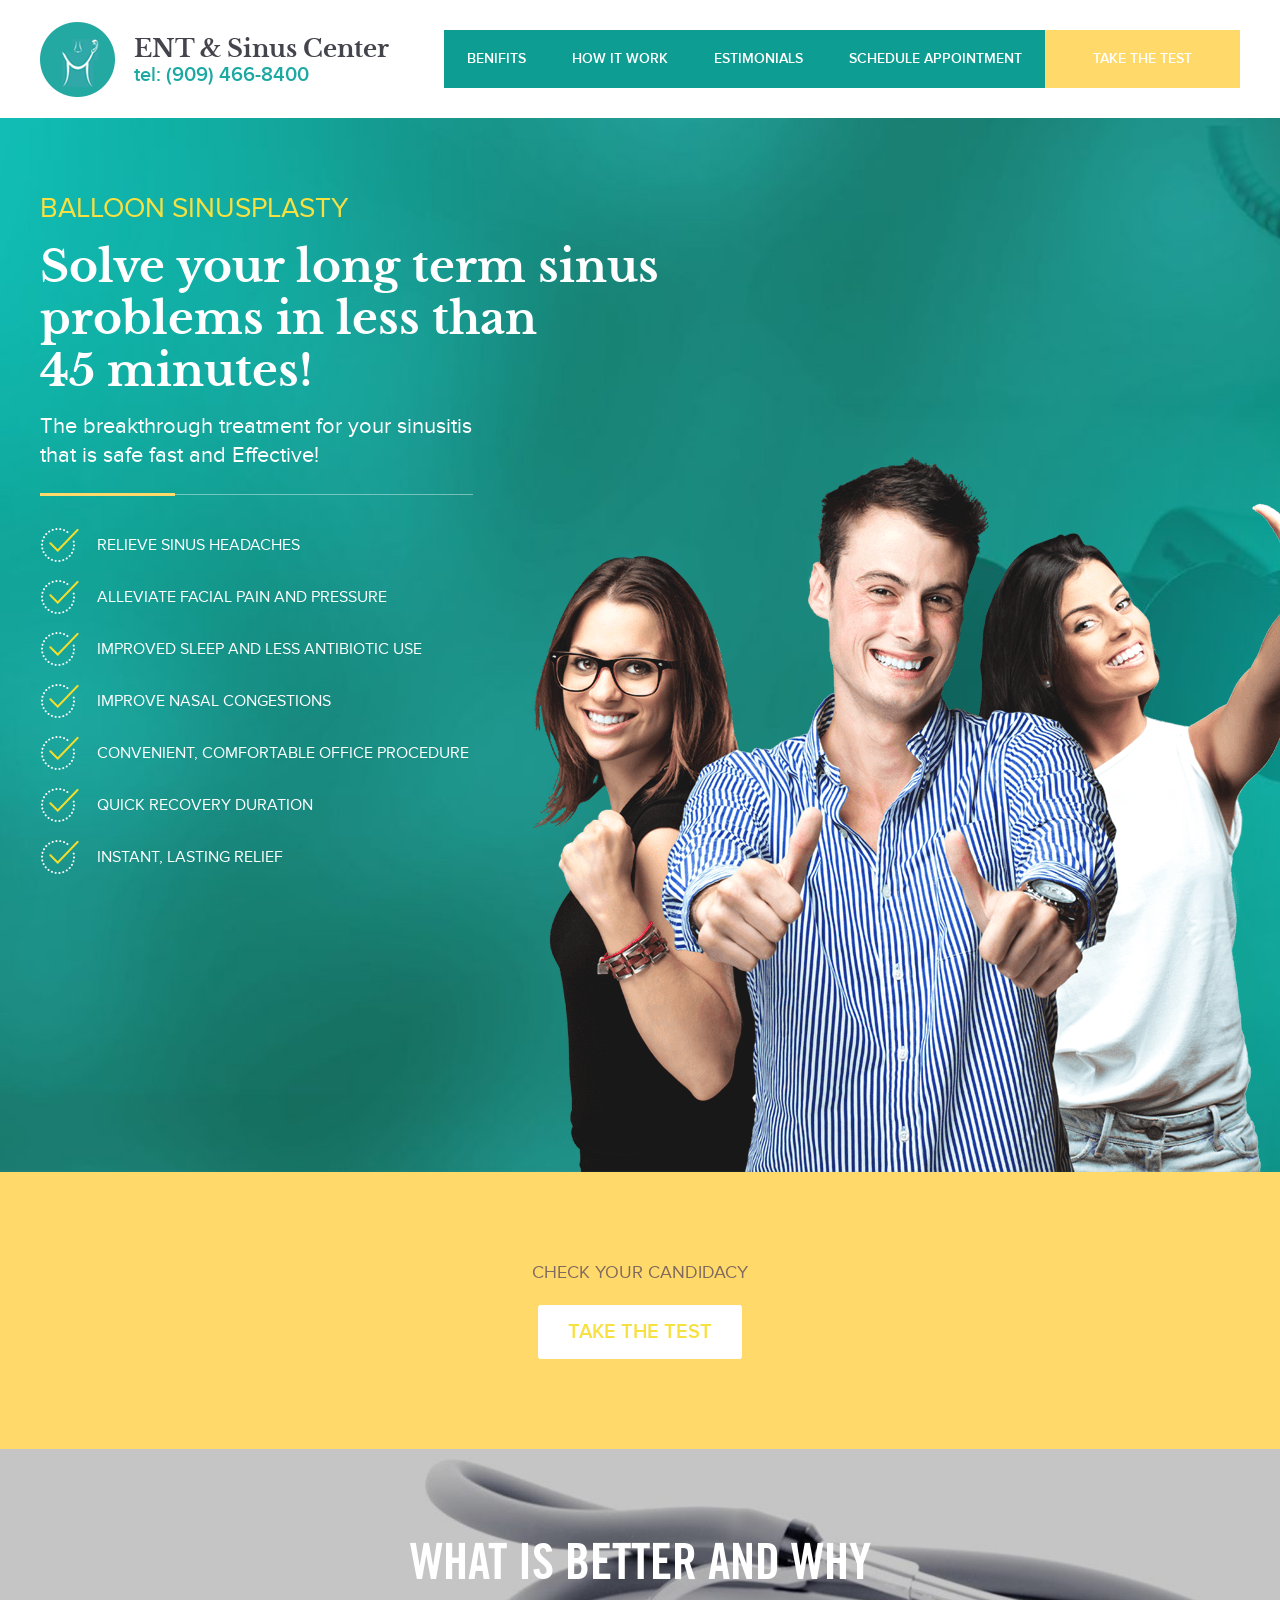
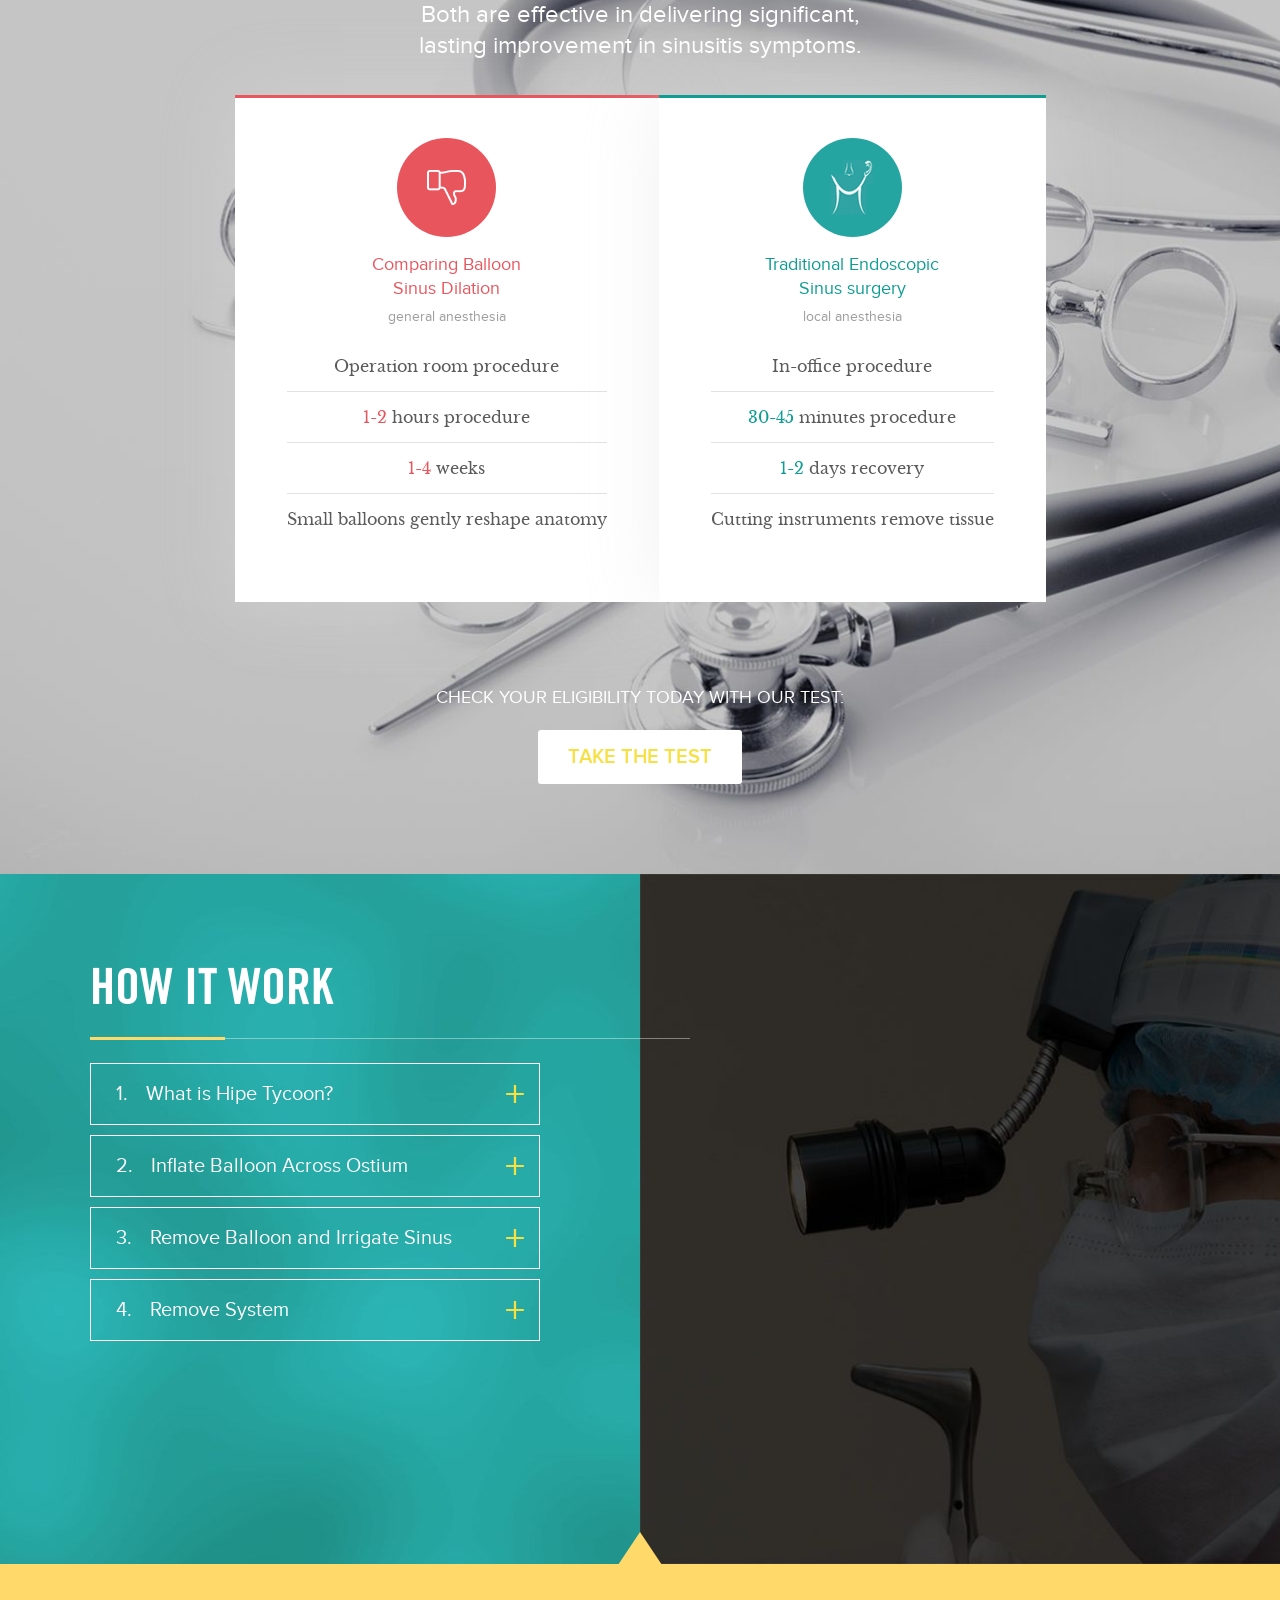
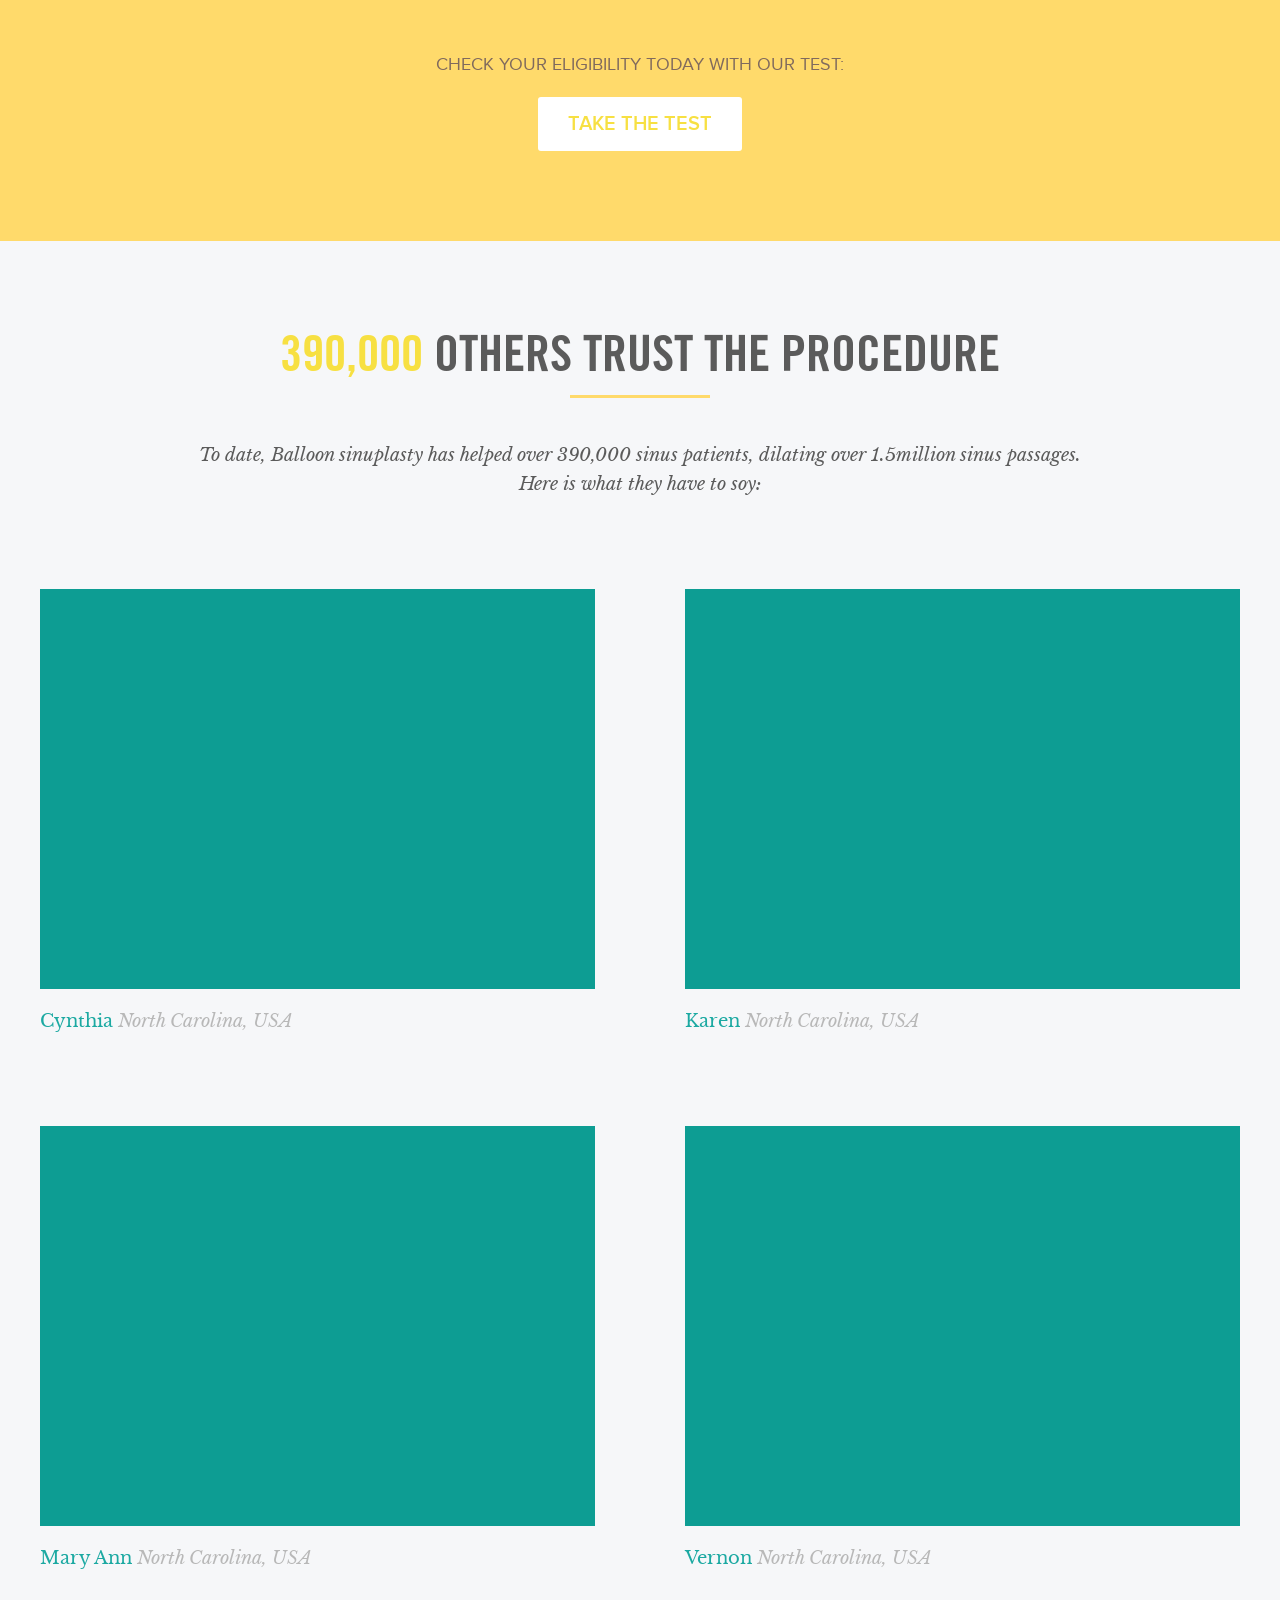
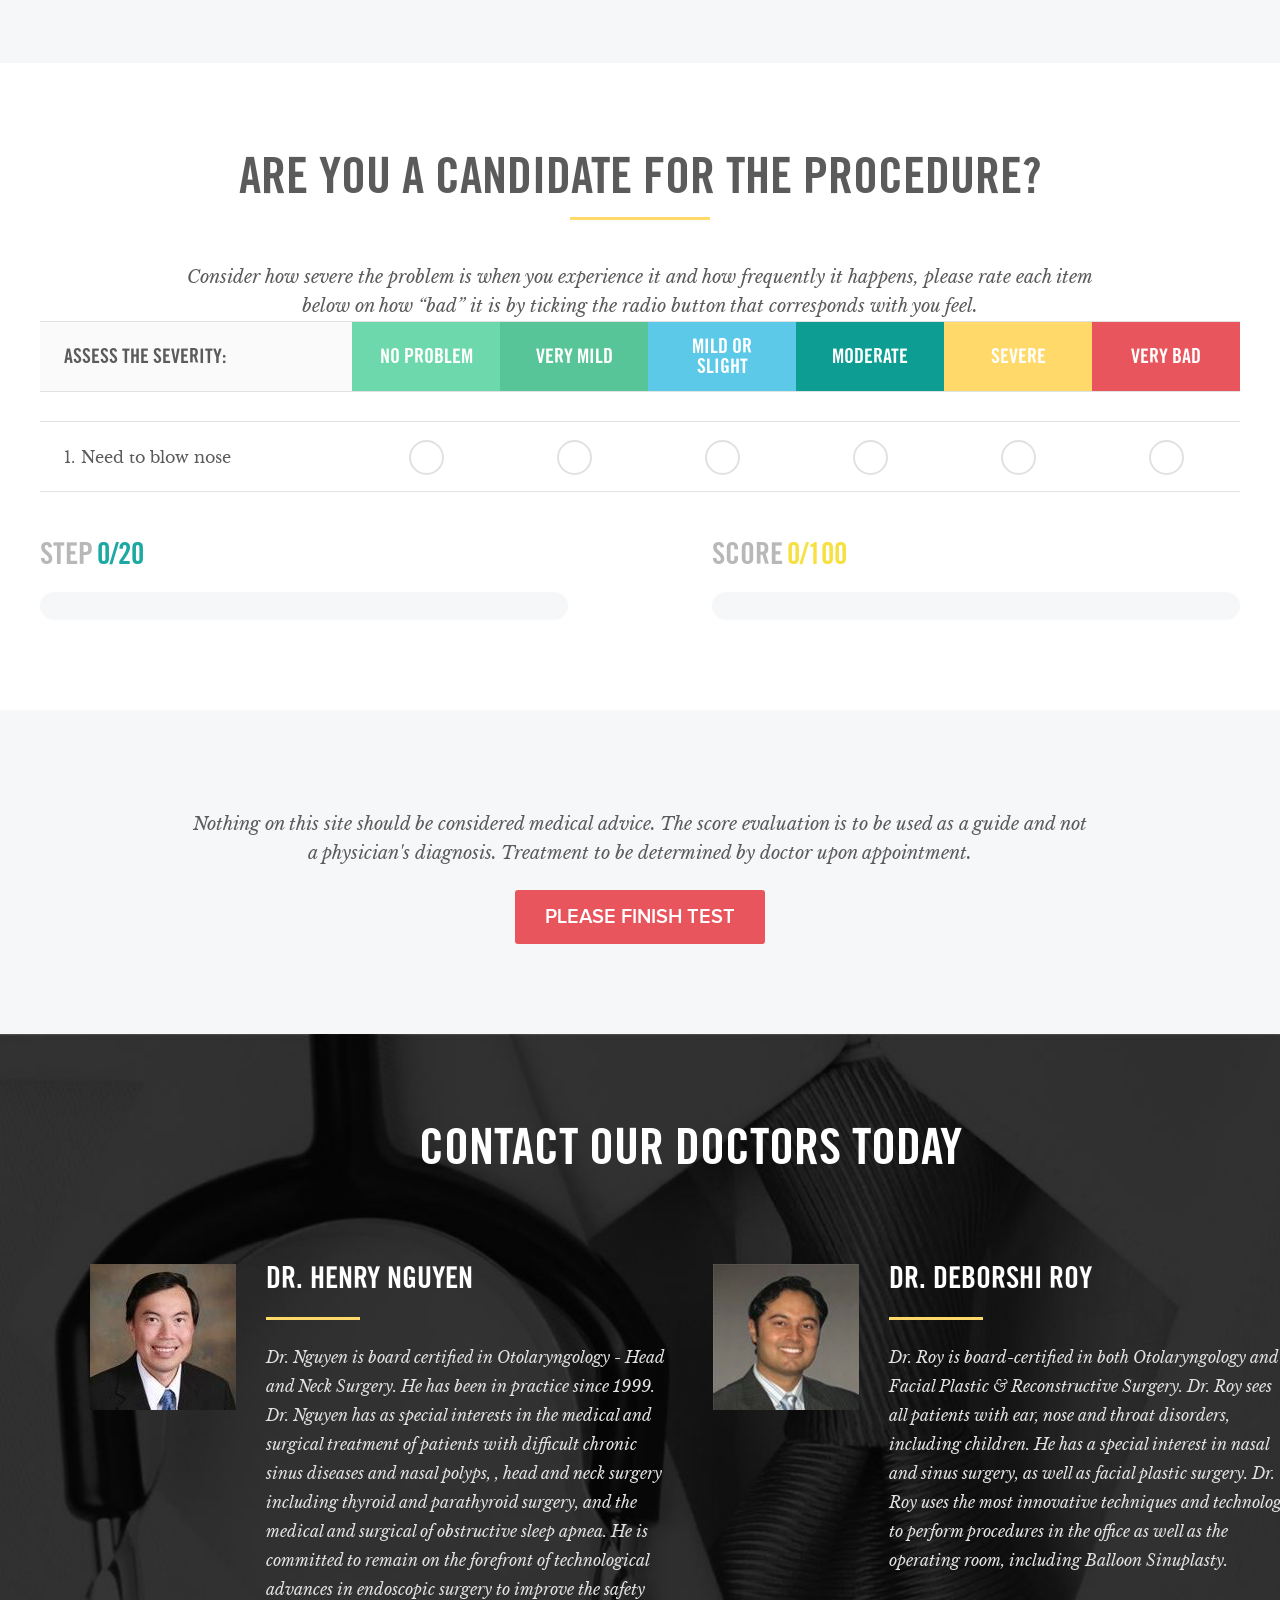
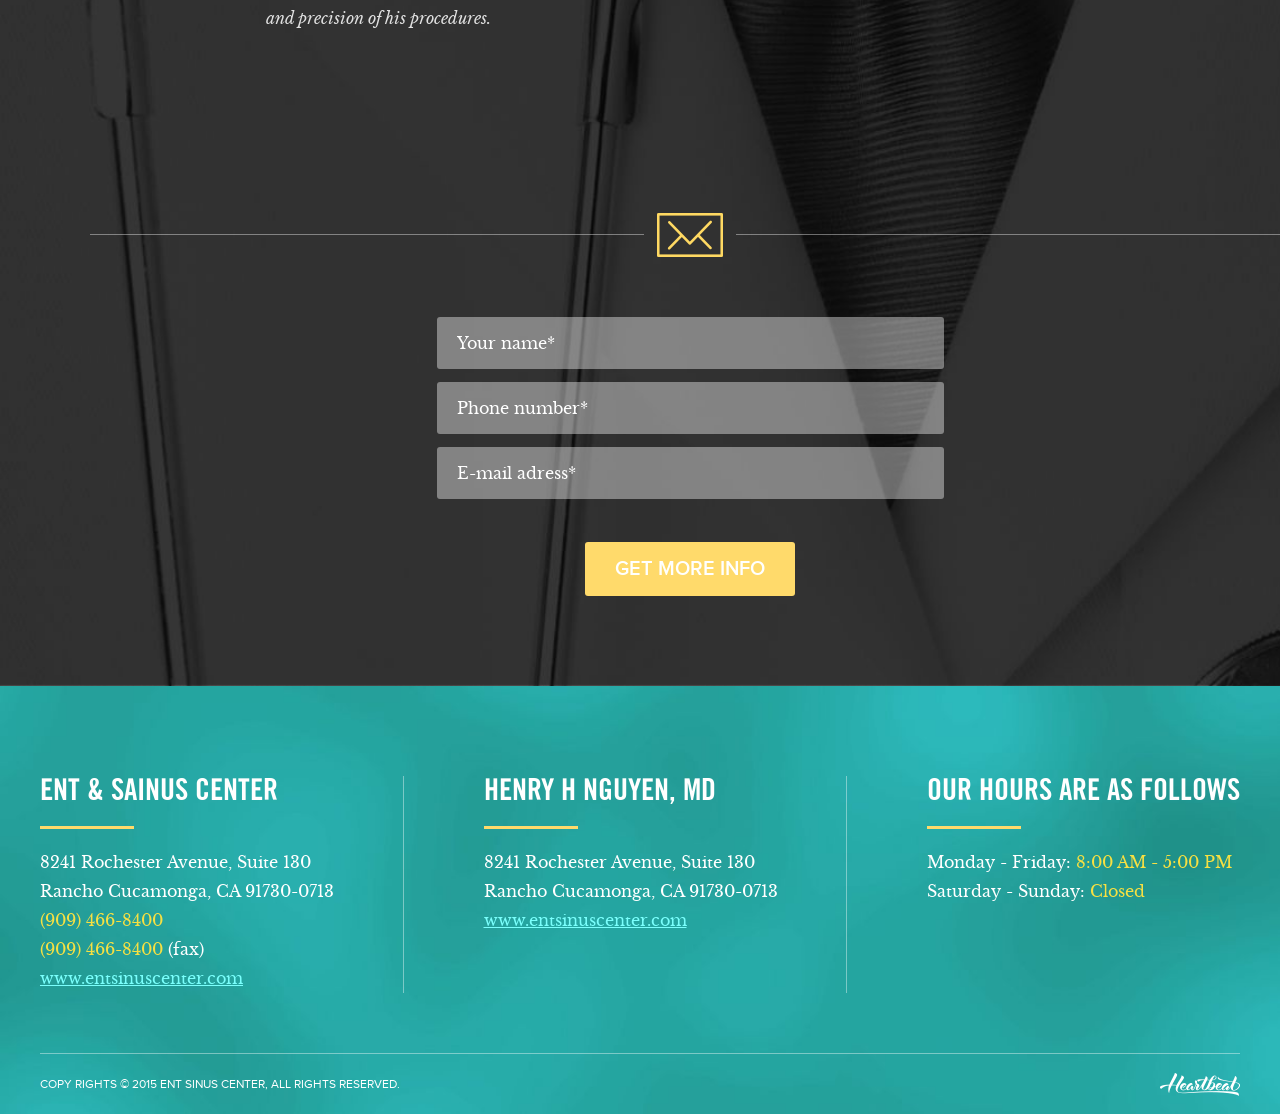
==== commit dbe07a69: "Table script" ====
--- a/index.html
+++ b/index.html
@@ -3,7 +3,9 @@
 <head>
 	<meta charset="UTF-8">
 	<title>ENT & Sinus Center</title>
-	<link rel="stylesheet" href="style.css"></head>
+	<link rel="stylesheet" href="style.css">
+	<link rel="stylesheet" href="css/magnific-popup.css">
+</head>
 <body>
 	<div class="container container--light">
 		<div class="wrapper wrapper--padding-off">
@@ -208,8 +210,18 @@
 			<div class="wrapper">
 
 				<h2 class="title title--dark title--line">Are you a candidate for the procedure?</h2>
-				<p class="description description--italic"> Consider how severe the problem is when you experience it and how frequently it happens, please rate each item below on how “bad” it is by ticking the radio button that corresponds with you feel.</p>
+				<p class="description description--italic">
+					Consider how severe the problem is when you experience it and how frequently it happens, please rate each item below on how “bad” it is by ticking the radio button that corresponds with you feel.
+				</p>
 				
+				<div id="result-popup" class="white-popup mfp-hide">
+					<p class="result-score title">
+						Score
+						<span class="rs-sum"></span>
+					</p>
+					<p class="result-msg italic"></p>
+				</div>
+		
 				<table class="test-table">
 					<thead>
 						<tr class="test-table__head">
@@ -222,95 +234,712 @@
 							<td class="test-table__head-item test-table__item">very bad</td>
 						</tr>
 					</thead>
+
 					<tbody class="test-table__separator">
 						<tr>
 							<td>&nbsp;</td>
 						</tr>
 					</tbody>
+
 					<tbody>
-						<tr class="test-table__body test-table__body--visible">
+						<tr data-quest-number="0" class="test-table__body test-table__body--visible">
 							<td class="test-table__body-item test-table__item">Need to blow nose</td>
 							<td class="test-table__body-item test-table__item">
 								<label for="checkbox-1-1"></label>
-								<input type="radio" class="test-table__hidden-radio" id="checkbox-1-1" name="checkbox">				
+								<input type="radio" value="0" class="test-table__hidden-radio" id="checkbox-1-1" name="tq-1">
 								<span class="test-table__checkbox"></span>
 							</td>
 							<td class="test-table__body-item test-table__item">
 								<label for="checkbox-1-2"></label>
-								<input type="radio" class="test-table__hidden-radio" id="checkbox-1-2" name="checkbox">				
+								<input type="radio" value="1" class="test-table__hidden-radio" id="checkbox-1-2" name="tq-1">
 								<span class="test-table__checkbox"></span>
 							</td>
 							<td class="test-table__body-item test-table__item">
 								<label for="checkbox-1-3"></label>
-								<input type="radio" class="test-table__hidden-radio" id="checkbox-1-3" name="checkbox">				
+								<input type="radio" value="2" class="test-table__hidden-radio" id="checkbox-1-3" name="tq-1">
 								<span class="test-table__checkbox"></span>
 							</td>
 							<td class="test-table__body-item test-table__item">
 								<label for="checkbox-1-4"></label>
-								<input type="radio" class="test-table__hidden-radio" id="checkbox-1-4" name="checkbox">				
+								<input type="radio" value="3" class="test-table__hidden-radio" id="checkbox-1-4" name="tq-1">
 								<span class="test-table__checkbox"></span>
 							</td>
 							<td class="test-table__body-item test-table__item">
 								<label for="checkbox-1-5"></label>
-								<input type="radio" class="test-table__hidden-radio" id="checkbox-1-5" name="checkbox">				
+								<input type="radio" value="4" class="test-table__hidden-radio" id="checkbox-1-5" name="tq-1">
 								<span class="test-table__checkbox"></span>
 							</td>
 							<td class="test-table__body-item test-table__item">
 								<label for="checkbox-1-6"></label>
-								<input type="radio" class="test-table__hidden-radio" id="checkbox-1-6" name="checkbox">				
-								<span class="test-table__checkbox"></span>
-							</td>
-						</tr>
-
-						<tr class="test-table__body test-table__body--hidden">
+								<input type="radio" value="5" class="test-table__hidden-radio" id="checkbox-1-6" name="tq-1">
+								<span class="test-table__checkbox"></span>
+							</td>
+						</tr>
+
+						<tr data-quest-number="1" class="test-table__body test-table__body--hidden">
 							<td class="test-table__body-item test-table__item">Sneezing</td>
 							<td class="test-table__body-item test-table__item">
 								<label for="checkbox-2-1"></label>
-								<input type="radio" class="test-table__hidden-radio" id="checkbox-2-1" name="checkbox">				
+								<input type="radio" value="0" class="test-table__hidden-radio" id="checkbox-2-1" name="tq-2">
 								<span class="test-table__checkbox"></span>
 							</td>
 							<td class="test-table__body-item test-table__item">
 								<label for="checkbox-2-2"></label>
-								<input type="radio" class="test-table__hidden-radio" id="checkbox-2-2" name="checkbox">				
+								<input type="radio" value="1" class="test-table__hidden-radio" id="checkbox-2-2" name="tq-2">
 								<span class="test-table__checkbox"></span>
 							</td>
 							<td class="test-table__body-item test-table__item">
 								<label for="checkbox-2-3"></label>
-								<input type="radio" class="test-table__hidden-radio" id="checkbox-2-3" name="checkbox">				
+								<input type="radio" value="2" class="test-table__hidden-radio" id="checkbox-2-3" name="tq-2">
 								<span class="test-table__checkbox"></span>
 							</td>
 							<td class="test-table__body-item test-table__item">
 								<label for="checkbox-2-4"></label>
-								<input type="radio" class="test-table__hidden-radio" id="checkbox-2-4" name="checkbox">				
+								<input type="radio" value="3" class="test-table__hidden-radio" id="checkbox-2-4" name="tq-2">
 								<span class="test-table__checkbox"></span>
 							</td>
 							<td class="test-table__body-item test-table__item">
 								<label for="checkbox-2-5"></label>
-								<input type="radio" class="test-table__hidden-radio" id="checkbox-2-5" name="checkbox">				
+								<input type="radio" value="4" class="test-table__hidden-radio" id="checkbox-2-5" name="tq-2">
 								<span class="test-table__checkbox"></span>
 							</td>
 							<td class="test-table__body-item test-table__item">
 								<label for="checkbox-2-6"></label>
-								<input type="radio" class="test-table__hidden-radio" id="checkbox-2-6" name="checkbox">				
-								<span class="test-table__checkbox"></span>
-							</td>
-						</tr>
+								<input type="radio" value="5" class="test-table__hidden-radio" id="checkbox-2-6" name="tq-2">
+								<span class="test-table__checkbox"></span>
+							</td>
+						</tr>
+
+						<tr data-quest-number="2" class="test-table__body test-table__body--hidden">
+							<td class="test-table__body-item test-table__item">Runny nose</td>
+							<td class="test-table__body-item test-table__item">
+								<label for="checkbox-3-1"></label>
+								<input type="radio" value="0" class="test-table__hidden-radio" id="checkbox-3-1" name="tq-3">
+								<span class="test-table__checkbox"></span>
+							</td>
+							<td class="test-table__body-item test-table__item">
+								<label for="checkbox-3-2"></label>
+								<input type="radio" value="1" class="test-table__hidden-radio" id="checkbox-3-2" name="tq-3">
+								<span class="test-table__checkbox"></span>
+							</td>
+							<td class="test-table__body-item test-table__item">
+								<label for="checkbox-3-3"></label>
+								<input type="radio" value="2" class="test-table__hidden-radio" id="checkbox-3-3" name="tq-3">
+								<span class="test-table__checkbox"></span>
+							</td>
+							<td class="test-table__body-item test-table__item">
+								<label for="checkbox-3-4"></label>
+								<input type="radio" value="3" class="test-table__hidden-radio" id="checkbox-3-4" name="tq-3">
+								<span class="test-table__checkbox"></span>
+							</td>
+							<td class="test-table__body-item test-table__item">
+								<label for="checkbox-3-5"></label>
+								<input type="radio" value="4" class="test-table__hidden-radio" id="checkbox-3-5" name="tq-3">
+								<span class="test-table__checkbox"></span>
+							</td>
+							<td class="test-table__body-item test-table__item">
+								<label for="checkbox-3-6"></label>
+								<input type="radio" value="5" class="test-table__hidden-radio" id="checkbox-3-6" name="tq-3">
+								<span class="test-table__checkbox"></span>
+							</td>
+						</tr>
+
+						<tr data-quest-number="3" class="test-table__body test-table__body--hidden">
+							<td class="test-table__body-item test-table__item">Cough</td>
+							<td class="test-table__body-item test-table__item">
+								<label for="checkbox-4-1"></label>
+								<input type="radio" value="0" class="test-table__hidden-radio" id="checkbox-4-1" name="tq-4">
+								<span class="test-table__checkbox"></span>
+							</td>
+							<td class="test-table__body-item test-table__item">
+								<label for="checkbox-4-2"></label>
+								<input type="radio" value="1" class="test-table__hidden-radio" id="checkbox-4-2" name="tq-4">
+								<span class="test-table__checkbox"></span>
+							</td>
+							<td class="test-table__body-item test-table__item">
+								<label for="checkbox-4-3"></label>
+								<input type="radio" value="2" class="test-table__hidden-radio" id="checkbox-4-3" name="tq-4">
+								<span class="test-table__checkbox"></span>
+							</td>
+							<td class="test-table__body-item test-table__item">
+								<label for="checkbox-4-4"></label>
+								<input type="radio" value="3" class="test-table__hidden-radio" id="checkbox-4-4" name="tq-4">
+								<span class="test-table__checkbox"></span>
+							</td>
+							<td class="test-table__body-item test-table__item">
+								<label for="checkbox-4-5"></label>
+								<input type="radio" value="4" class="test-table__hidden-radio" id="checkbox-4-5" name="tq-4">
+								<span class="test-table__checkbox"></span>
+							</td>
+							<td class="test-table__body-item test-table__item">
+								<label for="checkbox-4-6"></label>
+								<input type="radio" value="5" class="test-table__hidden-radio" id="checkbox-4-6" name="tq-4">
+								<span class="test-table__checkbox"></span>
+							</td>
+						</tr>
+						<tr data-quest-number="4" class="test-table__body test-table__body--hidden">
+							<td class="test-table__body-item test-table__item">Post-nasal discharge</td>
+							<td class="test-table__body-item test-table__item">
+								<label for="checkbox-5-1"></label>
+								<input type="radio" value="0" class="test-table__hidden-radio" id="checkbox-5-1" name="tq-5">
+								<span class="test-table__checkbox"></span>
+							</td>
+							<td class="test-table__body-item test-table__item">
+								<label for="checkbox-5-2"></label>
+								<input type="radio" value="1" class="test-table__hidden-radio" id="checkbox-5-2" name="tq-5">
+								<span class="test-table__checkbox"></span>
+							</td>
+							<td class="test-table__body-item test-table__item">
+								<label for="checkbox-5-3"></label>
+								<input type="radio" value="2" class="test-table__hidden-radio" id="checkbox-5-3" name="tq-5">
+								<span class="test-table__checkbox"></span>
+							</td>
+							<td class="test-table__body-item test-table__item">
+								<label for="checkbox-5-4"></label>
+								<input type="radio" value="3" class="test-table__hidden-radio" id="checkbox-5-4" name="tq-5">
+								<span class="test-table__checkbox"></span>
+							</td>
+							<td class="test-table__body-item test-table__item">
+								<label for="checkbox-5-5"></label>
+								<input type="radio" value="4" class="test-table__hidden-radio" id="checkbox-5-5" name="tq-5">
+								<span class="test-table__checkbox"></span>
+							</td>
+							<td class="test-table__body-item test-table__item">
+								<label for="checkbox-5-6"></label>
+								<input type="radio" value="5" class="test-table__hidden-radio" id="checkbox-5-6" name="tq-5">
+								<span class="test-table__checkbox"></span>
+							</td>
+						</tr>
+						<tr data-quest-number="5" class="test-table__body test-table__body--hidden">
+							<td class="test-table__body-item test-table__item">Thick nasal discharge</td>
+							<td class="test-table__body-item test-table__item">
+								<label for="checkbox-6-1"></label>
+								<input type="radio" value="0" class="test-table__hidden-radio" id="checkbox-6-1" name="tq-6">
+								<span class="test-table__checkbox"></span>
+							</td>
+							<td class="test-table__body-item test-table__item">
+								<label for="checkbox-6-2"></label>
+								<input type="radio" value="1" class="test-table__hidden-radio" id="checkbox-6-2" name="tq-6">
+								<span class="test-table__checkbox"></span>
+							</td>
+							<td class="test-table__body-item test-table__item">
+								<label for="checkbox-6-3"></label>
+								<input type="radio" value="2" class="test-table__hidden-radio" id="checkbox-6-3" name="tq-6">
+								<span class="test-table__checkbox"></span>
+							</td>
+							<td class="test-table__body-item test-table__item">
+								<label for="checkbox-6-4"></label>
+								<input type="radio" value="3" class="test-table__hidden-radio" id="checkbox-6-4" name="tq-6">
+								<span class="test-table__checkbox"></span>
+							</td>
+							<td class="test-table__body-item test-table__item">
+								<label for="checkbox-6-5"></label>
+								<input type="radio" value="4" class="test-table__hidden-radio" id="checkbox-6-5" name="tq-6">
+								<span class="test-table__checkbox"></span>
+							</td>
+							<td class="test-table__body-item test-table__item">
+								<label for="checkbox-6-6"></label>
+								<input type="radio" value="5" class="test-table__hidden-radio" id="checkbox-6-6" name="tq-6">
+								<span class="test-table__checkbox"></span>
+							</td>
+						</tr>
+						<tr data-quest-number="6" class="test-table__body test-table__body--hidden">
+							<td class="test-table__body-item test-table__item"></td>
+							<td class="test-table__body-item test-table__item">
+								<label for="checkbox-7-1"></label>
+								<input type="radio" value="0" class="test-table__hidden-radio" id="checkbox-7-1" name="tq-7">
+								<span class="test-table__checkbox"></span>
+							</td>
+							<td class="test-table__body-item test-table__item">
+								<label for="checkbox-7-2"></label>
+								<input type="radio" value="1" class="test-table__hidden-radio" id="checkbox-7-2" name="tq-7">
+								<span class="test-table__checkbox"></span>
+							</td>
+							<td class="test-table__body-item test-table__item">
+								<label for="checkbox-7-3"></label>
+								<input type="radio" value="2" class="test-table__hidden-radio" id="checkbox-7-3" name="tq-7">
+								<span class="test-table__checkbox"></span>
+							</td>
+							<td class="test-table__body-item test-table__item">
+								<label for="checkbox-7-4"></label>
+								<input type="radio" value="3" class="test-table__hidden-radio" id="checkbox-7-4" name="tq-7">
+								<span class="test-table__checkbox"></span>
+							</td>
+							<td class="test-table__body-item test-table__item">
+								<label for="checkbox-7-5"></label>
+								<input type="radio" value="4" class="test-table__hidden-radio" id="checkbox-7-5" name="tq-7">
+								<span class="test-table__checkbox"></span>
+							</td>
+							<td class="test-table__body-item test-table__item">
+								<label for="checkbox-7-6"></label>
+								<input type="radio" value="5" class="test-table__hidden-radio" id="checkbox-7-6" name="tq-7">
+								<span class="test-table__checkbox"></span>
+							</td>
+						</tr>
+						<tr data-quest-number="7" class="test-table__body test-table__body--hidden">
+							<td class="test-table__body-item test-table__item">Dizziness</td>
+							<td class="test-table__body-item test-table__item">
+								<label for="checkbox-8-1"></label>
+								<input type="radio" value="0" class="test-table__hidden-radio" id="checkbox-8-1" name="tq-8">
+								<span class="test-table__checkbox"></span>
+							</td>
+							<td class="test-table__body-item test-table__item">
+								<label for="checkbox-8-2"></label>
+								<input type="radio" value="1" class="test-table__hidden-radio" id="checkbox-8-2" name="tq-8">
+								<span class="test-table__checkbox"></span>
+							</td>
+							<td class="test-table__body-item test-table__item">
+								<label for="checkbox-8-3"></label>
+								<input type="radio" value="2" class="test-table__hidden-radio" id="checkbox-8-3" name="tq-8">
+								<span class="test-table__checkbox"></span>
+							</td>
+							<td class="test-table__body-item test-table__item">
+								<label for="checkbox-8-4"></label>
+								<input type="radio" value="3" class="test-table__hidden-radio" id="checkbox-8-4" name="tq-8">
+								<span class="test-table__checkbox"></span>
+							</td>
+							<td class="test-table__body-item test-table__item">
+								<label for="checkbox-8-5"></label>
+								<input type="radio" value="4" class="test-table__hidden-radio" id="checkbox-8-5" name="tq-8">
+								<span class="test-table__checkbox"></span>
+							</td>
+							<td class="test-table__body-item test-table__item">
+								<label for="checkbox-8-6"></label>
+								<input type="radio" value="5" class="test-table__hidden-radio" id="checkbox-8-6" name="tq-8">
+								<span class="test-table__checkbox"></span>
+							</td>
+						</tr>
+						<tr data-quest-number="8" class="test-table__body test-table__body--hidden">
+							<td class="test-table__body-item test-table__item"></td>
+							<td class="test-table__body-item test-table__item">
+								<label for="checkbox-9-1"></label>
+								<input type="radio" value="0" class="test-table__hidden-radio" id="checkbox-9-1" name="tq-9">
+								<span class="test-table__checkbox"></span>
+							</td>
+							<td class="test-table__body-item test-table__item">
+								<label for="checkbox-9-2"></label>
+								<input type="radio" value="1" class="test-table__hidden-radio" id="checkbox-9-2" name="tq-9">
+								<span class="test-table__checkbox"></span>
+							</td>
+							<td class="test-table__body-item test-table__item">
+								<label for="checkbox-9-3"></label>
+								<input type="radio" value="2" class="test-table__hidden-radio" id="checkbox-9-3" name="tq-9">
+								<span class="test-table__checkbox"></span>
+							</td>
+							<td class="test-table__body-item test-table__item">
+								<label for="checkbox-9-4"></label>
+								<input type="radio" value="3" class="test-table__hidden-radio" id="checkbox-9-4" name="tq-9">
+								<span class="test-table__checkbox"></span>
+							</td>
+							<td class="test-table__body-item test-table__item">
+								<label for="checkbox-9-5"></label>
+								<input type="radio" value="4" class="test-table__hidden-radio" id="checkbox-9-5" name="tq-9">
+								<span class="test-table__checkbox"></span>
+							</td>
+							<td class="test-table__body-item test-table__item">
+								<label for="checkbox-9-6"></label>
+								<input type="radio" value="5" class="test-table__hidden-radio" id="checkbox-9-6" name="tq-9">
+								<span class="test-table__checkbox"></span>
+							</td>
+						</tr>
+						<tr data-quest-number="9" class="test-table__body test-table__body--hidden">
+							<td class="test-table__body-item test-table__item">Facial pain / pressure</td>
+							<td class="test-table__body-item test-table__item">
+								<label for="checkbox-4-1"></label>
+								<input type="radio" value="0" class="test-table__hidden-radio" id="checkbox-4-1" name="tq-10">
+								<span class="test-table__checkbox"></span>
+							</td>
+							<td class="test-table__body-item test-table__item">
+								<label for="checkbox-10-2"></label>
+								<input type="radio" value="1" class="test-table__hidden-radio" id="checkbox-10-2" name="tq-10">
+								<span class="test-table__checkbox"></span>
+							</td>
+							<td class="test-table__body-item test-table__item">
+								<label for="checkbox-10-3"></label>
+								<input type="radio" value="2" class="test-table__hidden-radio" id="checkbox-10-3" name="tq-10">
+								<span class="test-table__checkbox"></span>
+							</td>
+							<td class="test-table__body-item test-table__item">
+								<label for="checkbox-10-4"></label>
+								<input type="radio" value="3" class="test-table__hidden-radio" id="checkbox-10-4" name="tq-10">
+								<span class="test-table__checkbox"></span>
+							</td>
+							<td class="test-table__body-item test-table__item">
+								<label for="checkbox-10-5"></label>
+								<input type="radio" value="4" class="test-table__hidden-radio" id="checkbox-10-5" name="tq-10">
+								<span class="test-table__checkbox"></span>
+							</td>
+							<td class="test-table__body-item test-table__item">
+								<label for="checkbox-10-6"></label>
+								<input type="radio" value="5" class="test-table__hidden-radio" id="checkbox-10-6" name="tq-10">
+								<span class="test-table__checkbox"></span>
+							</td>
+						</tr>
+						<tr data-quest-number="10" class="test-table__body test-table__body--hidden">
+							<td class="test-table__body-item test-table__item">Difficulty falling asleep</td>
+							<td class="test-table__body-item test-table__item">
+								<label for="checkbox-11-1"></label>
+								<input type="radio" value="0" class="test-table__hidden-radio" id="checkbox-11-1" name="tq-11">
+								<span class="test-table__checkbox"></span>
+							</td>
+							<td class="test-table__body-item test-table__item">
+								<label for="checkbox-11-2"></label>
+								<input type="radio" value="1" class="test-table__hidden-radio" id="checkbox-11-2" name="tq-11">
+								<span class="test-table__checkbox"></span>
+							</td>
+							<td class="test-table__body-item test-table__item">
+								<label for="checkbox-11-3"></label>
+								<input type="radio" value="2" class="test-table__hidden-radio" id="checkbox-11-3" name="tq-11">
+								<span class="test-table__checkbox"></span>
+							</td>
+							<td class="test-table__body-item test-table__item">
+								<label for="checkbox-11-4"></label>
+								<input type="radio" value="3" class="test-table__hidden-radio" id="checkbox-11-4" name="tq-11">
+								<span class="test-table__checkbox"></span>
+							</td>
+							<td class="test-table__body-item test-table__item">
+								<label for="checkbox-11-5"></label>
+								<input type="radio" value="4" class="test-table__hidden-radio" id="checkbox-11-5" name="tq-11">
+								<span class="test-table__checkbox"></span>
+							</td>
+							<td class="test-table__body-item test-table__item">
+								<label for="checkbox-11-6"></label>
+								<input type="radio" value="5" class="test-table__hidden-radio" id="checkbox-4-6" name="tq-11">
+								<span class="test-table__checkbox"></span>
+							</td>
+						</tr>
+						<tr data-quest-number="11" class="test-table__body test-table__body--hidden">
+							<td class="test-table__body-item test-table__item">Wake up at night</td>
+							<td class="test-table__body-item test-table__item">
+								<label for="checkbox-12-1"></label>
+								<input type="radio" value="0" class="test-table__hidden-radio" id="checkbox-12-1" name="tq-12">
+								<span class="test-table__checkbox"></span>
+							</td>
+							<td class="test-table__body-item test-table__item">
+								<label for="checkbox-12-2"></label>
+								<input type="radio" value="1" class="test-table__hidden-radio" id="checkbox-12-2" name="tq-12">
+								<span class="test-table__checkbox"></span>
+							</td>
+							<td class="test-table__body-item test-table__item">
+								<label for="checkbox-12-3"></label>
+								<input type="radio" value="2" class="test-table__hidden-radio" id="checkbox-12-3" name="tq-12">
+								<span class="test-table__checkbox"></span>
+							</td>
+							<td class="test-table__body-item test-table__item">
+								<label for="checkbox-12-4"></label>
+								<input type="radio" value="3" class="test-table__hidden-radio" id="checkbox-12-4" name="tq-12">
+								<span class="test-table__checkbox"></span>
+							</td>
+							<td class="test-table__body-item test-table__item">
+								<label for="checkbox-12-5"></label>
+								<input type="radio" value="4" class="test-table__hidden-radio" id="checkbox-12-5" name="tq-12">
+								<span class="test-table__checkbox"></span>
+							</td>
+							<td class="test-table__body-item test-table__item">
+								<label for="checkbox-12-6"></label>
+								<input type="radio" value="5" class="test-table__hidden-radio" id="checkbox-12-6" name="tq-12">
+								<span class="test-table__checkbox"></span>
+							</td>
+						</tr>
+						<tr data-quest-number="12" class="test-table__body test-table__body--hidden">
+							<td class="test-table__body-item test-table__item">Lack of sleep</td>
+							<td class="test-table__body-item test-table__item">
+								<label for="checkbox-13-1"></label>
+								<input type="radio" value="0" class="test-table__hidden-radio" id="checkbox-13-1" name="tq-13">
+								<span class="test-table__checkbox"></span>
+							</td>
+							<td class="test-table__body-item test-table__item">
+								<label for="checkbox-13-2"></label>
+								<input type="radio" value="1" class="test-table__hidden-radio" id="checkbox-13-2" name="tq-13">
+								<span class="test-table__checkbox"></span>
+							</td>
+							<td class="test-table__body-item test-table__item">
+								<label for="checkbox-13-3"></label>
+								<input type="radio" value="2" class="test-table__hidden-radio" id="checkbox-13-3" name="tq-13">
+								<span class="test-table__checkbox"></span>
+							</td>
+							<td class="test-table__body-item test-table__item">
+								<label for="checkbox-13-4"></label>
+								<input type="radio" value="3" class="test-table__hidden-radio" id="checkbox-13-4" name="tq-13">
+								<span class="test-table__checkbox"></span>
+							</td>
+							<td class="test-table__body-item test-table__item">
+								<label for="checkbox-13-5"></label>
+								<input type="radio" value="4" class="test-table__hidden-radio" id="checkbox-13-5" name="tq-13">
+								<span class="test-table__checkbox"></span>
+							</td>
+							<td class="test-table__body-item test-table__item">
+								<label for="checkbox-13-6"></label>
+								<input type="radio" value="5" class="test-table__hidden-radio" id="checkbox-13-6" name="tq-13">
+								<span class="test-table__checkbox"></span>
+							</td>
+						</tr>
+						<tr data-quest-number="13" class="test-table__body test-table__body--hidden">
+							<td class="test-table__body-item test-table__item">Wake up tired</td>
+							<td class="test-table__body-item test-table__item">
+								<label for="checkbox-14-1"></label>
+								<input type="radio" value="0" class="test-table__hidden-radio" id="checkbox-14-1" name="tq-14">
+								<span class="test-table__checkbox"></span>
+							</td>
+							<td class="test-table__body-item test-table__item">
+								<label for="checkbox-14-2"></label>
+								<input type="radio" value="1" class="test-table__hidden-radio" id="checkbox-14-2" name="tq-14">
+								<span class="test-table__checkbox"></span>
+							</td>
+							<td class="test-table__body-item test-table__item">
+								<label for="checkbox-14-3"></label>
+								<input type="radio" value="2" class="test-table__hidden-radio" id="checkbox-14-3" name="tq-14">
+								<span class="test-table__checkbox"></span>
+							</td>
+							<td class="test-table__body-item test-table__item">
+								<label for="checkbox-14-4"></label>
+								<input type="radio" value="3" class="test-table__hidden-radio" id="checkbox-14-4" name="tq-14">
+								<span class="test-table__checkbox"></span>
+							</td>
+							<td class="test-table__body-item test-table__item">
+								<label for="checkbox-14-5"></label>
+								<input type="radio" value="4" class="test-table__hidden-radio" id="checkbox-14-5" name="tq-14">
+								<span class="test-table__checkbox"></span>
+							</td>
+							<td class="test-table__body-item test-table__item">
+								<label for="checkbox-14-6"></label>
+								<input type="radio" value="5" class="test-table__hidden-radio" id="checkbox-14-6" name="tq-14">
+								<span class="test-table__checkbox"></span>
+							</td>
+						</tr>
+						<tr data-quest-number="14" class="test-table__body test-table__body--hidden">
+							<td class="test-table__body-item test-table__item">Fatigue</td>
+							<td class="test-table__body-item test-table__item">
+								<label for="checkbox-15-1"></label>
+								<input type="radio" value="0" class="test-table__hidden-radio" id="checkbox-15-1" name="tq-15">
+								<span class="test-table__checkbox"></span>
+							</td>
+							<td class="test-table__body-item test-table__item">
+								<label for="checkbox-15-2"></label>
+								<input type="radio" value="1" class="test-table__hidden-radio" id="checkbox-15-2" name="tq-15">
+								<span class="test-table__checkbox"></span>
+							</td>
+							<td class="test-table__body-item test-table__item">
+								<label for="checkbox-15-3"></label>
+								<input type="radio" value="2" class="test-table__hidden-radio" id="checkbox-15-3" name="tq-15">
+								<span class="test-table__checkbox"></span>
+							</td>
+							<td class="test-table__body-item test-table__item">
+								<label for="checkbox-15-4"></label>
+								<input type="radio" value="3" class="test-table__hidden-radio" id="checkbox-15-4" name="tq-15">
+								<span class="test-table__checkbox"></span>
+							</td>
+							<td class="test-table__body-item test-table__item">
+								<label for="checkbox-15-5"></label>
+								<input type="radio" value="4" class="test-table__hidden-radio" id="checkbox-15-5" name="tq-15">
+								<span class="test-table__checkbox"></span>
+							</td>
+							<td class="test-table__body-item test-table__item">
+								<label for="checkbox-15-6"></label>
+								<input type="radio" value="5" class="test-table__hidden-radio" id="checkbox-15-6" name="tq-15">
+								<span class="test-table__checkbox"></span>
+							</td>
+						</tr>
+						<tr data-quest-number="15" class="test-table__body test-table__body--hidden">
+							<td class="test-table__body-item test-table__item">Reduced productivity</td>
+							<td class="test-table__body-item test-table__item">
+								<label for="checkbox-16-1"></label>
+								<input type="radio" value="0" class="test-table__hidden-radio" id="checkbox-16-1" name="tq-16">
+								<span class="test-table__checkbox"></span>
+							</td>
+							<td class="test-table__body-item test-table__item">
+								<label for="checkbox-16-2"></label>
+								<input type="radio" value="1" class="test-table__hidden-radio" id="checkbox-16-2" name="tq-16">
+								<span class="test-table__checkbox"></span>
+							</td>
+							<td class="test-table__body-item test-table__item">
+								<label for="checkbox-16-3"></label>
+								<input type="radio" value="2" class="test-table__hidden-radio" id="checkbox-16-3" name="tq-16">
+								<span class="test-table__checkbox"></span>
+							</td>
+							<td class="test-table__body-item test-table__item">
+								<label for="checkbox-16-4"></label>
+								<input type="radio" value="3" class="test-table__hidden-radio" id="checkbox-16-4" name="tq-16">
+								<span class="test-table__checkbox"></span>
+							</td>
+							<td class="test-table__body-item test-table__item">
+								<label for="checkbox-16-5"></label>
+								<input type="radio" value="4" class="test-table__hidden-radio" id="checkbox-16-5" name="tq-16">
+								<span class="test-table__checkbox"></span>
+							</td>
+							<td class="test-table__body-item test-table__item">
+								<label for="checkbox-16-6"></label>
+								<input type="radio" value="5" class="test-table__hidden-radio" id="checkbox-16-6" name="tq-16">
+								<span class="test-table__checkbox"></span>
+							</td>
+						</tr>
+						<tr data-quest-number="16" class="test-table__body test-table__body--hidden">
+							<td class="test-table__body-item test-table__item">Reduced concentration</td>
+							<td class="test-table__body-item test-table__item">
+								<label for="checkbox-17-1"></label>
+								<input type="radio" value="0" class="test-table__hidden-radio" id="checkbox-17-1" name="tq-17">
+								<span class="test-table__checkbox"></span>
+							</td>
+							<td class="test-table__body-item test-table__item">
+								<label for="checkbox-17-2"></label>
+								<input type="radio" value="1" class="test-table__hidden-radio" id="checkbox-17-2" name="tq-17">
+								<span class="test-table__checkbox"></span>
+							</td>
+							<td class="test-table__body-item test-table__item">
+								<label for="checkbox-17-3"></label>
+								<input type="radio" value="2" class="test-table__hidden-radio" id="checkbox-17-3" name="tq-17">
+								<span class="test-table__checkbox"></span>
+							</td>
+							<td class="test-table__body-item test-table__item">
+								<label for="checkbox-17-4"></label>
+								<input type="radio" value="3" class="test-table__hidden-radio" id="checkbox-17-4" name="tq-17">
+								<span class="test-table__checkbox"></span>
+							</td>
+							<td class="test-table__body-item test-table__item">
+								<label for="checkbox-17-5"></label>
+								<input type="radio" value="4" class="test-table__hidden-radio" id="checkbox-17-5" name="tq-17">
+								<span class="test-table__checkbox"></span>
+							</td>
+							<td class="test-table__body-item test-table__item">
+								<label for="checkbox-17-6"></label>
+								<input type="radio" value="5" class="test-table__hidden-radio" id="checkbox-17-6" name="tq-17">
+								<span class="test-table__checkbox"></span>
+							</td>
+						</tr>
+						<tr data-quest-number="17" class="test-table__body test-table__body--hidden">
+							<td class="test-table__body-item test-table__item">Frustrated / restless / irritable</td>
+							<td class="test-table__body-item test-table__item">
+								<label for="checkbox-18-1"></label>
+								<input type="radio" value="0" class="test-table__hidden-radio" id="checkbox-18-1" name="tq-18">
+								<span class="test-table__checkbox"></span>
+							</td>
+							<td class="test-table__body-item test-table__item">
+								<label for="checkbox-18-2"></label>
+								<input type="radio" value="1" class="test-table__hidden-radio" id="checkbox-18-2" name="tq-18">
+								<span class="test-table__checkbox"></span>
+							</td>
+							<td class="test-table__body-item test-table__item">
+								<label for="checkbox-18-3"></label>
+								<input type="radio" value="2" class="test-table__hidden-radio" id="checkbox-18-3" name="tq-18">
+								<span class="test-table__checkbox"></span>
+							</td>
+							<td class="test-table__body-item test-table__item">
+								<label for="checkbox-18-4"></label>
+								<input type="radio" value="3" class="test-table__hidden-radio" id="checkbox-18-4" name="tq-18">
+								<span class="test-table__checkbox"></span>
+							</td>
+							<td class="test-table__body-item test-table__item">
+								<label for="checkbox-18-5"></label>
+								<input type="radio" value="4" class="test-table__hidden-radio" id="checkbox-18-5" name="tq-18">
+								<span class="test-table__checkbox"></span>
+							</td>
+							<td class="test-table__body-item test-table__item">
+								<label for="checkbox-18-6"></label>
+								<input type="radio" value="5" class="test-table__hidden-radio" id="checkbox-18-6" name="tq-18">
+								<span class="test-table__checkbox"></span>
+							</td>
+						</tr>
+						<tr data-quest-number="18" class="test-table__body test-table__body--hidden">
+							<td class="test-table__body-item test-table__item">Sad</td>
+							<td class="test-table__body-item test-table__item">
+								<label for="checkbox-19-1"></label>
+								<input type="radio" value="0" class="test-table__hidden-radio" id="checkbox-19-1" name="tq-19">
+								<span class="test-table__checkbox"></span>
+							</td>
+							<td class="test-table__body-item test-table__item">
+								<label for="checkbox-19-2"></label>
+								<input type="radio" value="1" class="test-table__hidden-radio" id="checkbox-19-2" name="tq-19">
+								<span class="test-table__checkbox"></span>
+							</td>
+							<td class="test-table__body-item test-table__item">
+								<label for="checkbox-19-3"></label>
+								<input type="radio" value="2" class="test-table__hidden-radio" id="checkbox-19-3" name="tq-19">
+								<span class="test-table__checkbox"></span>
+							</td>
+							<td class="test-table__body-item test-table__item">
+								<label for="checkbox-19-4"></label>
+								<input type="radio" value="3" class="test-table__hidden-radio" id="checkbox-19-4" name="tq-19">
+								<span class="test-table__checkbox"></span>
+							</td>
+							<td class="test-table__body-item test-table__item">
+								<label for="checkbox-19-5"></label>
+								<input type="radio" value="4" class="test-table__hidden-radio" id="checkbox-19-5" name="tq-19">
+								<span class="test-table__checkbox"></span>
+							</td>
+							<td class="test-table__body-item test-table__item">
+								<label for="checkbox-19-6"></label>
+								<input type="radio" value="5" class="test-table__hidden-radio" id="checkbox-19-6" name="tq-19">
+								<span class="test-table__checkbox"></span>
+							</td>
+						</tr>
+						<tr data-quest-number="19" class="test-table__body test-table__body--hidden">
+							<td class="test-table__body-item test-table__item">Embarrassed</td>
+							<td class="test-table__body-item test-table__item">
+								<label for="checkbox-20-1"></label>
+								<input type="radio" value="0" class="test-table__hidden-radio" id="checkbox-20-1" name="tq-20">
+								<span class="test-table__checkbox"></span>
+							</td>
+							<td class="test-table__body-item test-table__item">
+								<label for="checkbox-20-2"></label>
+								<input type="radio" value="1" class="test-table__hidden-radio" id="checkbox-20-2" name="tq-20">
+								<span class="test-table__checkbox"></span>
+							</td>
+							<td class="test-table__body-item test-table__item">
+								<label for="checkbox-20-3"></label>
+								<input type="radio" value="2" class="test-table__hidden-radio" id="checkbox-20-3" name="tq-20">
+								<span class="test-table__checkbox"></span>
+							</td>
+							<td class="test-table__body-item test-table__item">
+								<label for="checkbox-20-4"></label>
+								<input type="radio" value="3" class="test-table__hidden-radio" id="checkbox-20-4" name="tq-20">
+								<span class="test-table__checkbox"></span>
+							</td>
+							<td class="test-table__body-item test-table__item">
+								<label for="checkbox-20-5"></label>
+								<input type="radio" value="4" class="test-table__hidden-radio" id="checkbox-20-5" name="tq-20">
+								<span class="test-table__checkbox"></span>
+							</td>
+							<td class="test-table__body-item test-table__item">
+								<label for="checkbox-20-6"></label>
+								<input type="radio" value="5" class="test-table__hidden-radio" id="checkbox-20-6" name="tq-20">
+								<span class="test-table__checkbox"></span>
+							</td>
+						</tr>
+
 					</tbody>
 				</table>
-
-
-			</div><!-- wrapper -->
-		</div><!-- content -->
+				<div class="status-progress row">
+					<div class="step-info">
+						<span class="status-progress__title">Step</span>
+						<span class="step-i-value step-i-value-1"><span class="value">0</span>/20</span>
+						<div class="progress-bar step">
+							<span style="width: 0%;"></span>
+						</div>
+					</div>
+					<div class="score-info">
+						<span class="status-progress__title">Score</span>
+						<span class="score-i-value score-i-value-2"><span class="value">0</span>/100</span>
+						<div class="progress-bar score">
+							<span style="width: 0%;"></span>
+						</div>
+					</div>
+				</div>
+			</div>
+			<!-- wrapper -->	
+		</div>
+		<!-- content -->	
 	</div><!-- container -->
 
 	<div class="container container--gray">
-		<div class="content content-7">
-			<div class="wrapper">
-				<p class="description description--italic">Nothing on this site should be considered medical advice. The score evaluation is to be used as a guide and not a physician's diagnosis. Treatment to be determined by doctor upon appointment.</p>
-				<a href="#" class="btn btn--red">Please finish test</a>
+			<div class="content content-7">
+				<div class="wrapper">
+					<p class="description description--italic">Nothing on this site should be considered medical advice. The score evaluation is to be used as a guide and not a physician's diagnosis. Treatment to be determined by doctor upon appointment.</p>
+					<a href="#result-popup" class="js-show-test-result btn btn--red">Please finish test</a>
+				</div><!-- content -->
 			</div><!-- content -->
-		</div><!-- content -->
-	</div><!-- container -->
+		</div><!-- container -->
+
+		
 
 	<div class="container">
 		<div class="content content-8">
@@ -391,7 +1020,8 @@
 		</div>
 	</footer>
 
-	<script src="http://ajax.googleapis.com/ajax/libs/jquery/1.7.2/jquery.js"></script>
+	<script src="https://ajax.googleapis.com/ajax/libs/jquery/2.1.3/jquery.min.js"></script>
+	<script src="js/jquery.magnific-popup.js"></script>
 	<script src="js/scripts.js"></script>
 
 </body>
--- a/style.css
+++ b/style.css
@@ -384,7 +384,7 @@
 }
 .title--line {
   position: relative;
-  margin-bottom: 27px;
+  margin-bottom: 60px;
 }
 .title--line::after {
   content: '';
@@ -427,7 +427,6 @@
   color: #fff;
 }
 .description--italic {
-  margin: 50px auto;
   width: 906px;
   font-size: 38px;
   line-height: 49px;
@@ -1139,6 +1138,7 @@
 .test-table {
   counter-reset: test-table__body-item;
   width: 100%;
+  margin-bottom: 48px;
 }
 .test-table__item {
   padding: 0 24px;
@@ -1184,21 +1184,24 @@
   height: 30px;
 }
 .test-table__body {
+  position: relative;
   -webkit-transition: all 1s ease-in-out;
           transition: all 1s ease-in-out;
 }
 .test-table__body--visible {
+  -webkit-perspective-origin: 0%, 0%;
+          perspective-origin: 0%, 0%;
+  -webkit-transform-origin: 50% 0%;
+      -ms-transform-origin: 50% 0%;
+          transform-origin: 50% 0%;
+  -webkit-transform: perspective(1000px) rotateX(0deg) rotateY(0deg) rotateZ(0deg);
+          transform: perspective(1000px) rotateX(0deg) rotateY(0deg) rotateZ(0deg);
   border-top: 1px solid #e2e2e3;
   border-bottom: 1px solid #e2e2e3;
-  -webkit-transform: perspective(0) rotateX(0);
-          transform: perspective(0) rotateX(0);
 }
 .test-table__body--visible .test-table__body-item:hover .test-table__checkbox,
 .test-table__body--visible .test-table__body-item:focus .test-table__checkbox {
   border-color: #fff;
-}
-.test-table__body--visible .test-table__body-item:nth-child(2)--focus {
-  background: #d2f3e6;
 }
 .test-table__body--visible .test-table__body-item:nth-child(2):hover,
 .test-table__body--visible .test-table__body-item:nth-child(2):focus {
@@ -1221,9 +1224,6 @@
     background-size: 34px 28px;
   }
 }
-.test-table__body--visible .test-table__body-item:nth-child(3)--focus {
-  background: #b6e6d2;
-}
 .test-table__body--visible .test-table__body-item:nth-child(3):hover,
 .test-table__body--visible .test-table__body-item:nth-child(3):focus {
   background: #b6e6d2;
@@ -1245,9 +1245,6 @@
     background-size: 34px 28px;
   }
 }
-.test-table__body--visible .test-table__body-item:nth-child(4)--focus {
-  background: #cdeef8;
-}
 .test-table__body--visible .test-table__body-item:nth-child(4):hover,
 .test-table__body--visible .test-table__body-item:nth-child(4):focus {
   background: #cdeef8;
@@ -1269,9 +1266,6 @@
     background-size: 34px 28px;
   }
 }
-.test-table__body--visible .test-table__body-item:nth-child(5)--focus {
-  background: #ceebe9;
-}
 .test-table__body--visible .test-table__body-item:nth-child(5):hover,
 .test-table__body--visible .test-table__body-item:nth-child(5):focus {
   background: #ceebe9;
@@ -1293,9 +1287,6 @@
     background-size: 34px 28px;
   }
 }
-.test-table__body--visible .test-table__body-item:nth-child(6)--focus {
-  background: #fff4d1;
-}
 .test-table__body--visible .test-table__body-item:nth-child(6):hover,
 .test-table__body--visible .test-table__body-item:nth-child(6):focus {
   background: #fff4d1;
@@ -1317,9 +1308,6 @@
     background-size: 34px 28px;
   }
 }
-.test-table__body--visible .test-table__body-item:nth-child(7)--focus {
-  background: #f8c6c9;
-}
 .test-table__body--visible .test-table__body-item:nth-child(7):hover,
 .test-table__body--visible .test-table__body-item:nth-child(7):focus {
   background: #f8c6c9;
@@ -1341,16 +1329,55 @@
     background-size: 34px 28px;
   }
 }
+.test-table__body--visible .test-table__body-item--focus:nth-child(2) {
+  background: #d2f3e6;
+}
+.test-table__body--visible .test-table__body-item--focus:nth-child(2) .test-table__checkbox {
+  border-color: #6ed8ad;
+}
+.test-table__body--visible .test-table__body-item--focus:nth-child(3) {
+  background: #b6e6d2;
+}
+.test-table__body--visible .test-table__body-item--focus:nth-child(3) .test-table__checkbox {
+  border-color: #57c598;
+}
+.test-table__body--visible .test-table__body-item--focus:nth-child(4) {
+  background: #cdeef8;
+}
+.test-table__body--visible .test-table__body-item--focus:nth-child(4) .test-table__checkbox {
+  border-color: #5dc9e8;
+}
+.test-table__body--visible .test-table__body-item--focus:nth-child(5) {
+  background: #ceebe9;
+}
+.test-table__body--visible .test-table__body-item--focus:nth-child(5) .test-table__checkbox {
+  border-color: #0d9d93;
+}
+.test-table__body--visible .test-table__body-item--focus:nth-child(6) {
+  background: #fff4d1;
+}
+.test-table__body--visible .test-table__body-item--focus:nth-child(6) .test-table__checkbox {
+  border-color: #ffda6b;
+}
+.test-table__body--visible .test-table__body-item--focus:nth-child(7) {
+  background: #f8c6c9;
+}
+.test-table__body--visible .test-table__body-item--focus:nth-child(7) .test-table__checkbox {
+  border-color: #e9555d;
+}
 .test-table__body--hidden {
-  -webkit-transform: perspective(400px) rotateX(-22deg);
-          transform: perspective(400px) rotateX(-22deg);
+  -webkit-transform: perspective(1000px) rotateX(-90deg) rotateY(0deg) rotateZ(0deg);
+          transform: perspective(1000px) rotateX(-90deg) rotateY(0deg) rotateZ(0deg);
   background-color: #f7f8f9;
-  background-color: red;
   border: none;
+  opacity: 0;
+  position: absolute;
+  top: 0;
 }
 .test-table__body-item {
-  font: 16px/71px 'libre_baskervilleregular';
-  position: relative;
+  font: 16px/26px 'libre_baskervilleregular';
+  position: relative;
+  height: 70px;
   -webkit-transition: all 0.1s ease-in-out;
           transition: all 0.1s ease-in-out;
 }
@@ -1406,9 +1433,9 @@
   z-index: 1;
   -webkit-transition: all 0.2s ease-in-out;
           transition: all 0.2s ease-in-out;
-  -webkit-transform: scale(0.1);
-      -ms-transform: scale(0.1);
-          transform: scale(0.1);
+  -webkit-transform: scale(0);
+      -ms-transform: scale(0);
+          transform: scale(0);
 }
 .test-table .test-table__checkbox::after {
   content: '';
@@ -1422,6 +1449,70 @@
   -webkit-transition: all 0.1s ease-in-out;
           transition: all 0.1s ease-in-out;
   display: none;
+}
+.status-progress {
+  display: -webkit-box;
+  display: -webkit-flex;
+  display: -ms-flexbox;
+  display: flex;
+  -webkit-box-pack: justify;
+  -webkit-justify-content: space-between;
+      -ms-flex-pack: justify;
+          justify-content: space-between;
+}
+.status-progress__title {
+  color: #b8b8b8;
+  font: 30px 'tradegothicbold';
+  text-transform: uppercase;
+}
+.status-progress .step-info,
+.status-progress .score-info {
+  width: 44%;
+}
+.status-progress .step-i-value,
+.status-progress .score-i-value {
+  font: 30px 'tradegothicbold';
+}
+.status-progress .step-i-value-1,
+.status-progress .score-i-value-1 {
+  color: #1ca9a2;
+}
+.status-progress .step-i-value-2,
+.status-progress .score-i-value-2 {
+  color: #f7e042;
+}
+.progress-bar {
+  margin-top: 19px;
+  height: 28px;
+  position: relative;
+  background: #f6f7f9;
+  border-radius: 25px;
+  box-shadow: inset 0 -1px 1px rgba(255, 255, 255, 0.3);
+}
+.progress-bar > span {
+  display: block;
+  height: 100%;
+  border-radius: 14px 0 0 14px;
+  background-color: #2bc253;
+  background-image: -webkit-linear-gradient(center bottom, #2bc253 37%, #54f054 69%);
+  background-image: linear-gradient(center bottom, #2bc253 37%, #54f054 69%);
+  position: relative;
+  overflow: hidden;
+}
+.progress-bar.step > span {
+  background-color: #1ca7a0;
+}
+.progress-bar.score > span {
+  background-color: #f9d467;
+}
+.white-popup {
+  position: relative;
+  background: #FFF;
+  padding: 20px;
+  width: auto;
+  max-width: 500px;
+  margin: 20px auto;
+  border-top: 3px solid #0d9d93;
 }
 .content-7 {
   padding: 90px 0;
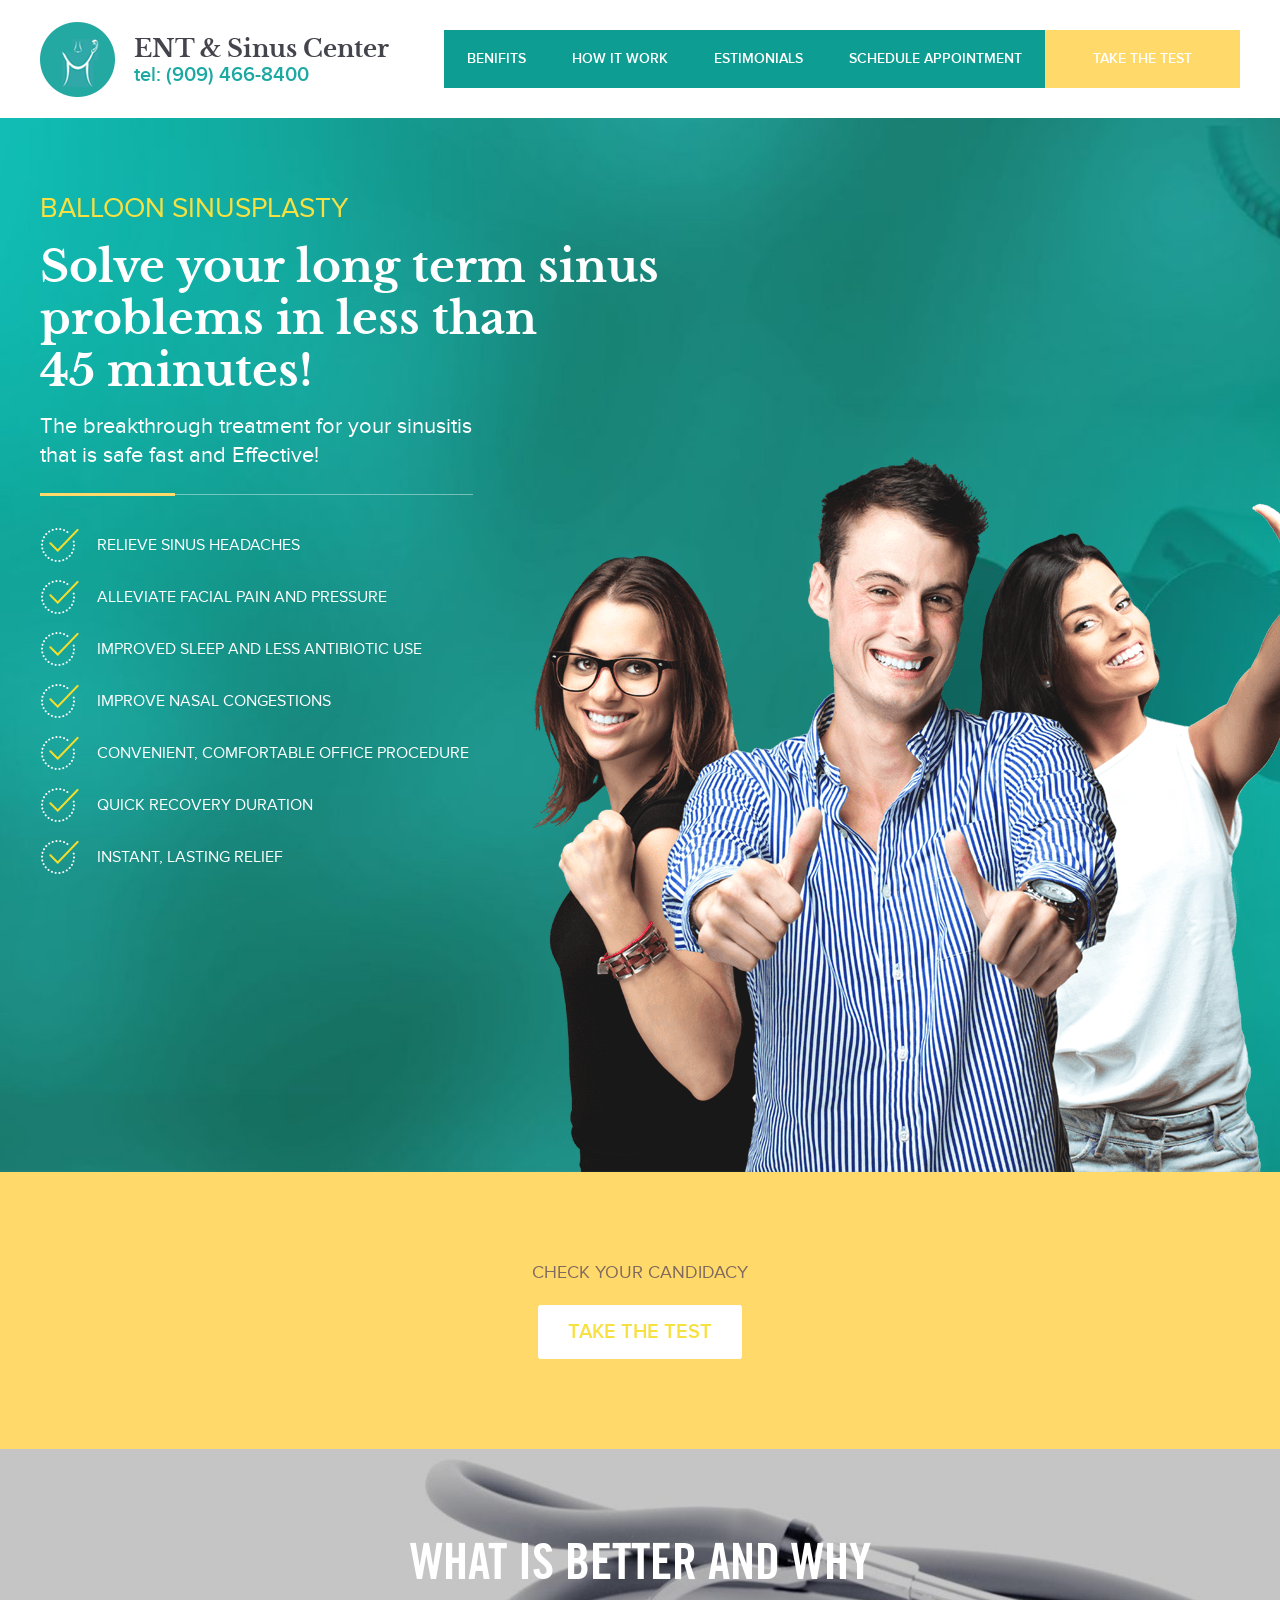
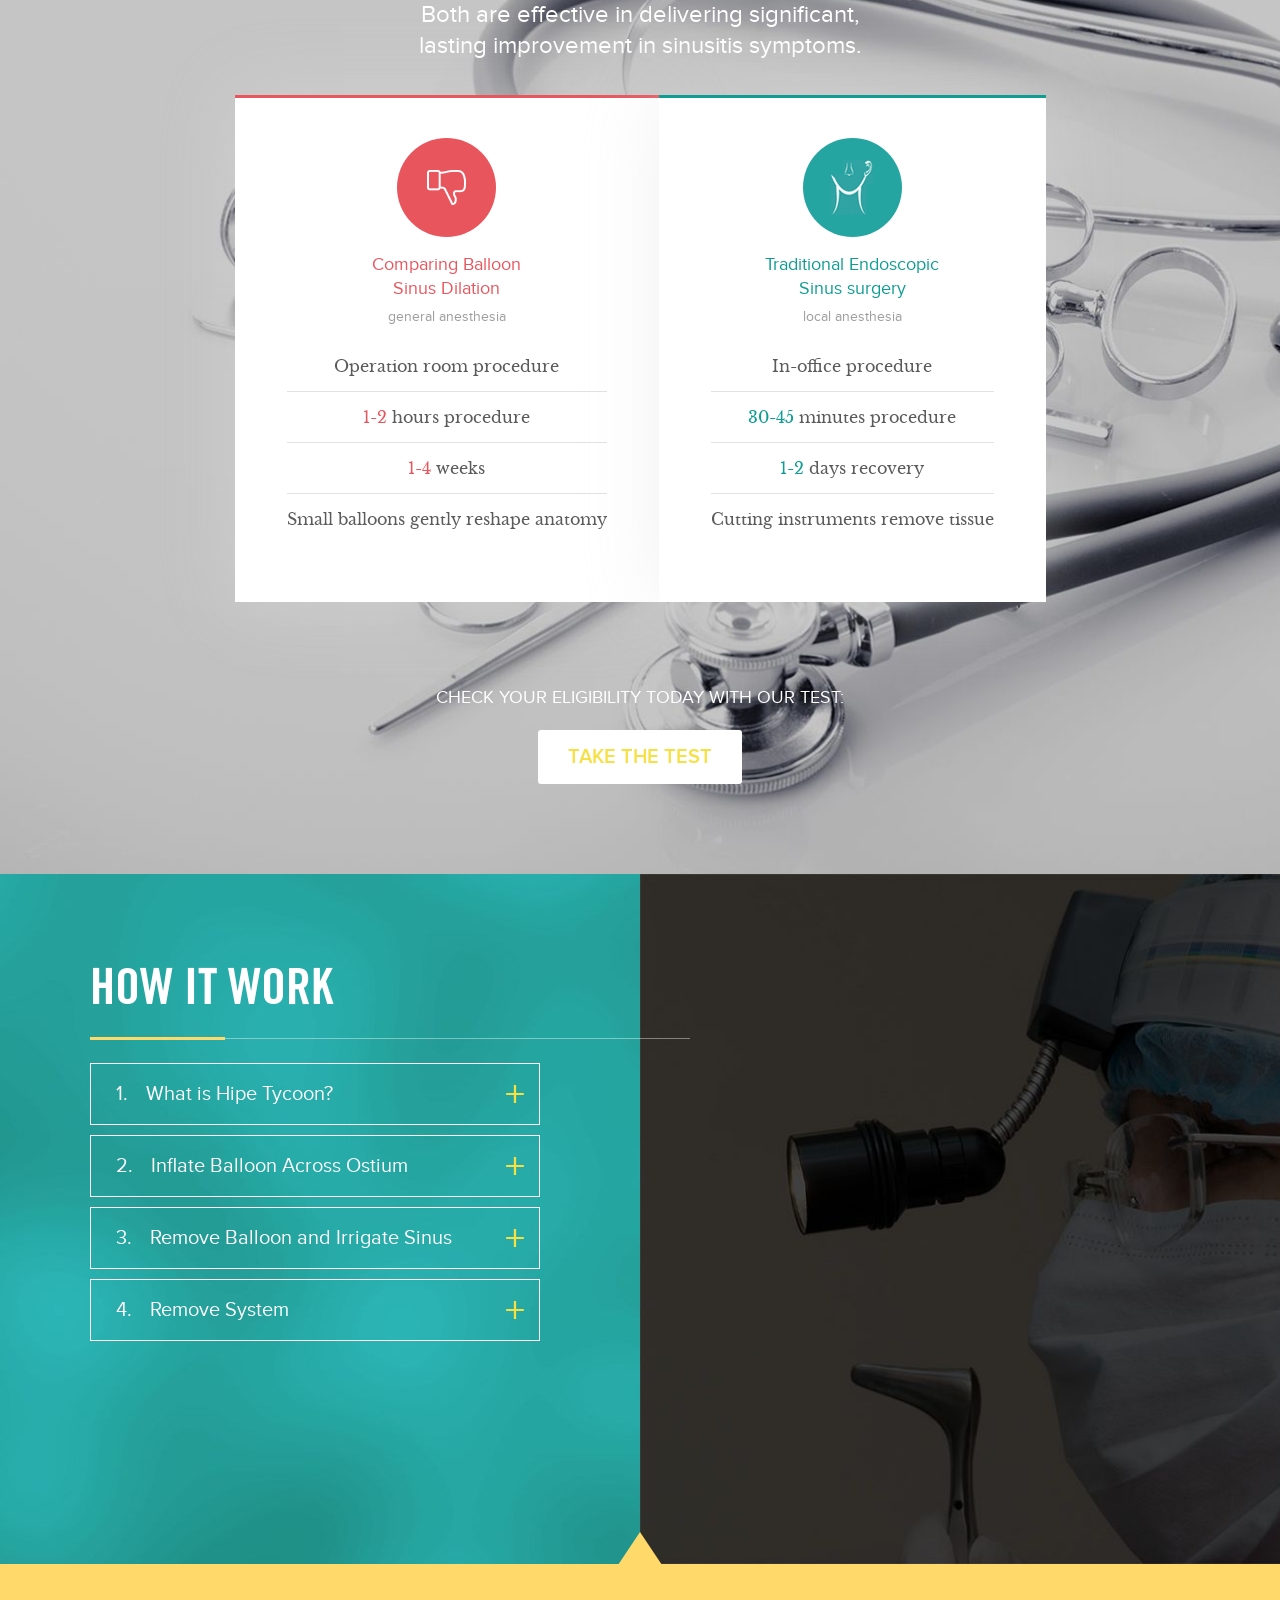
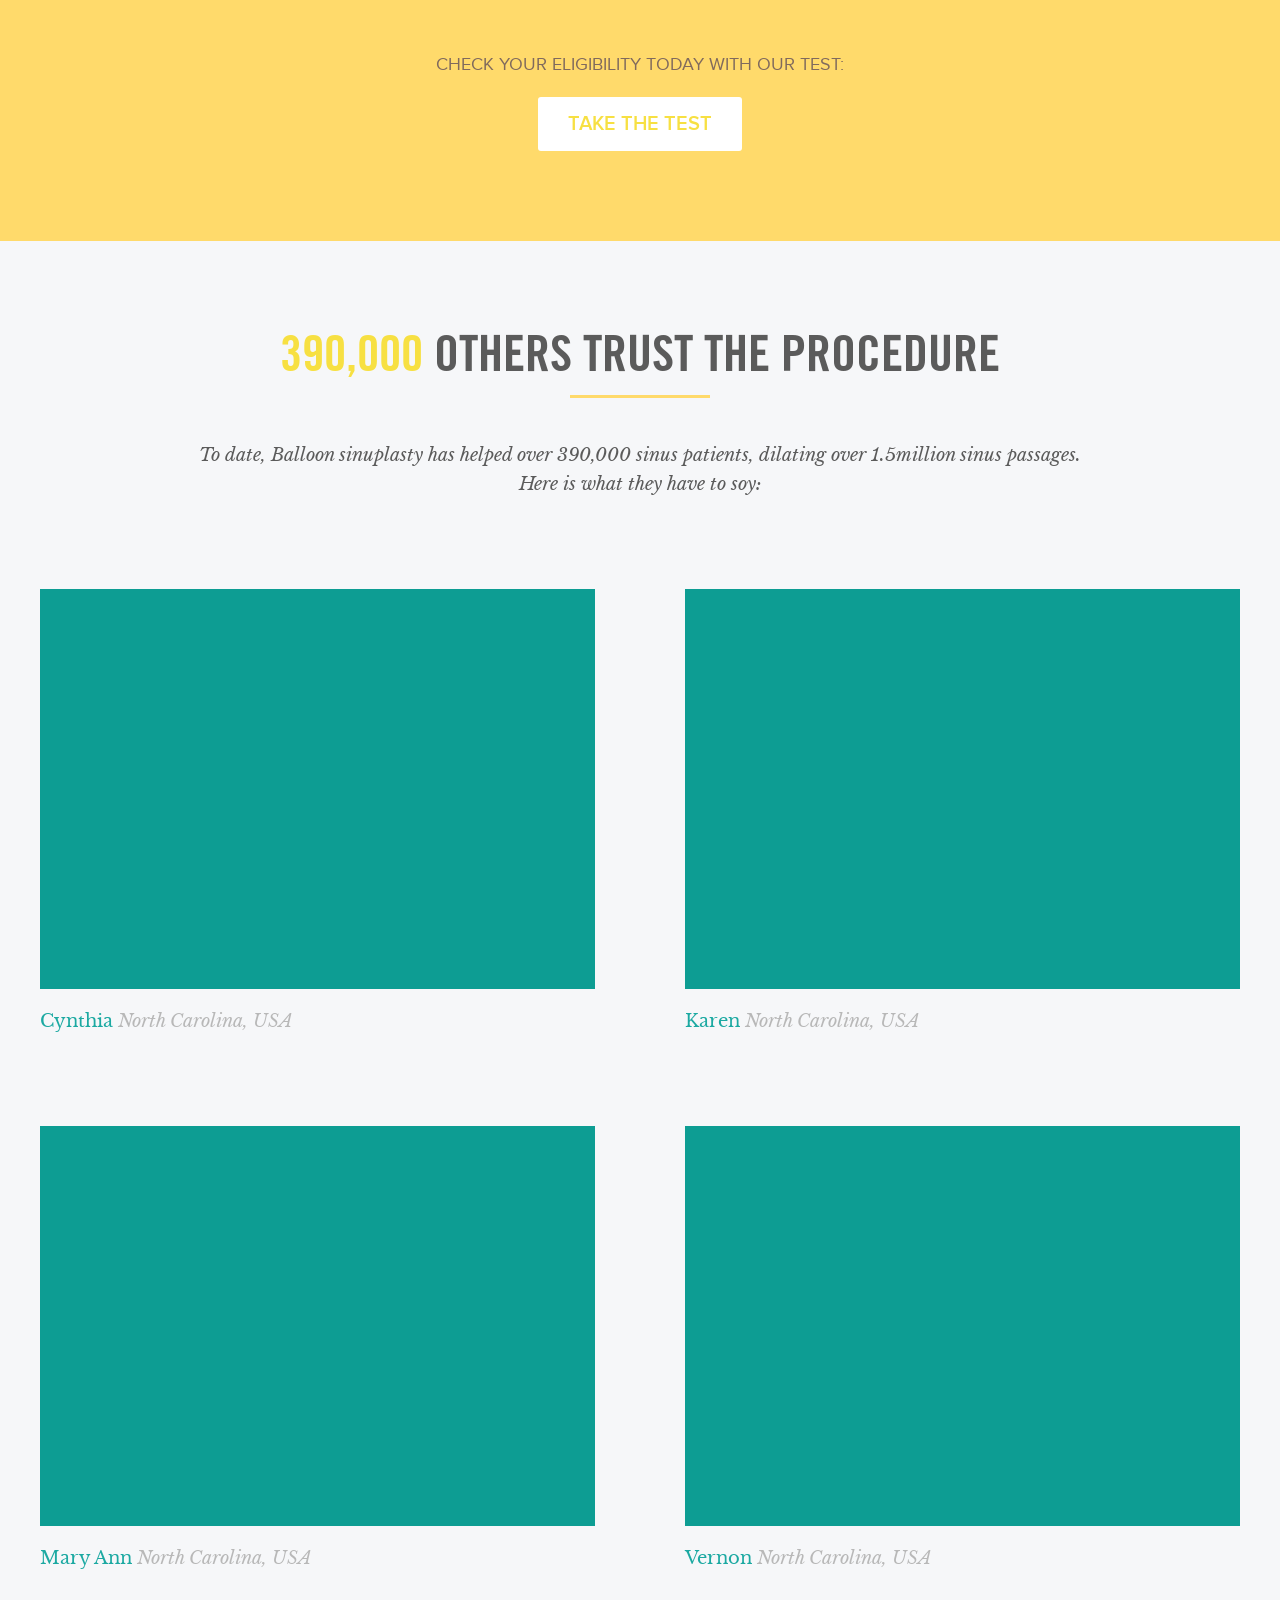
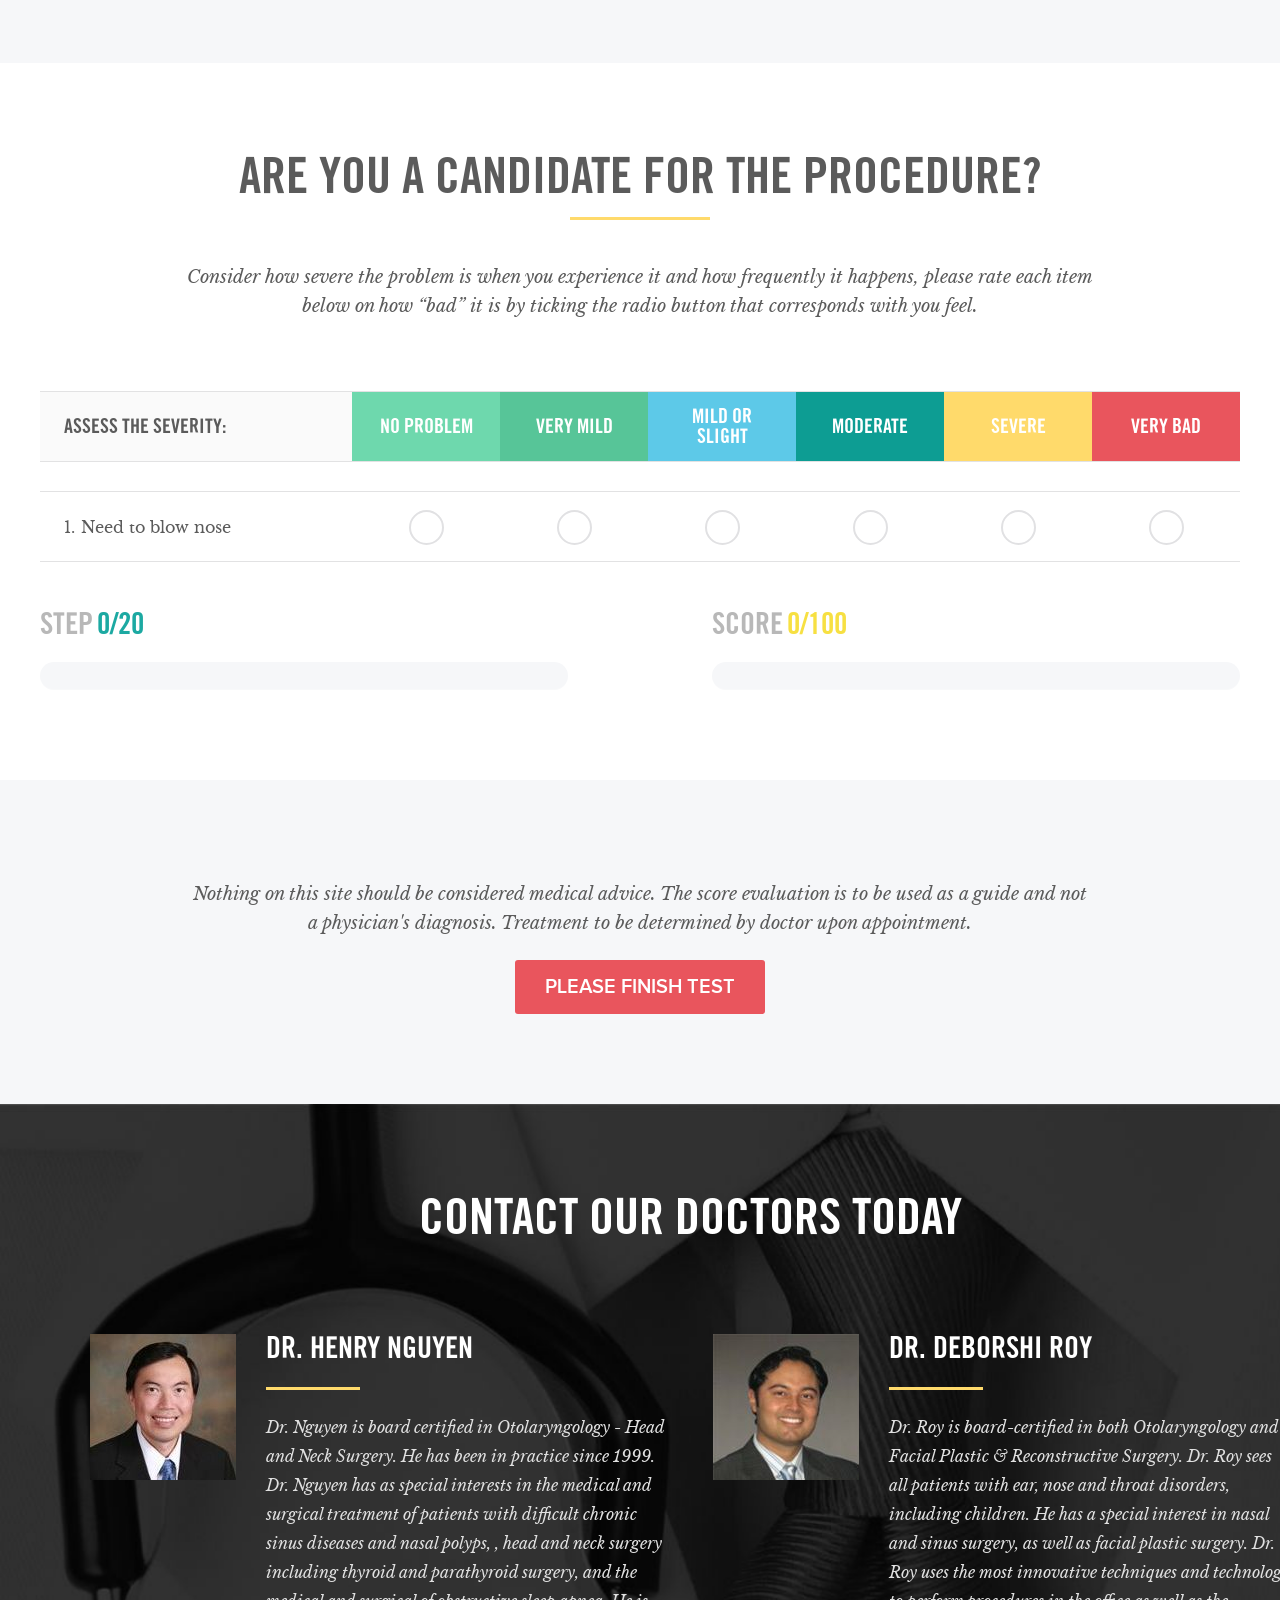
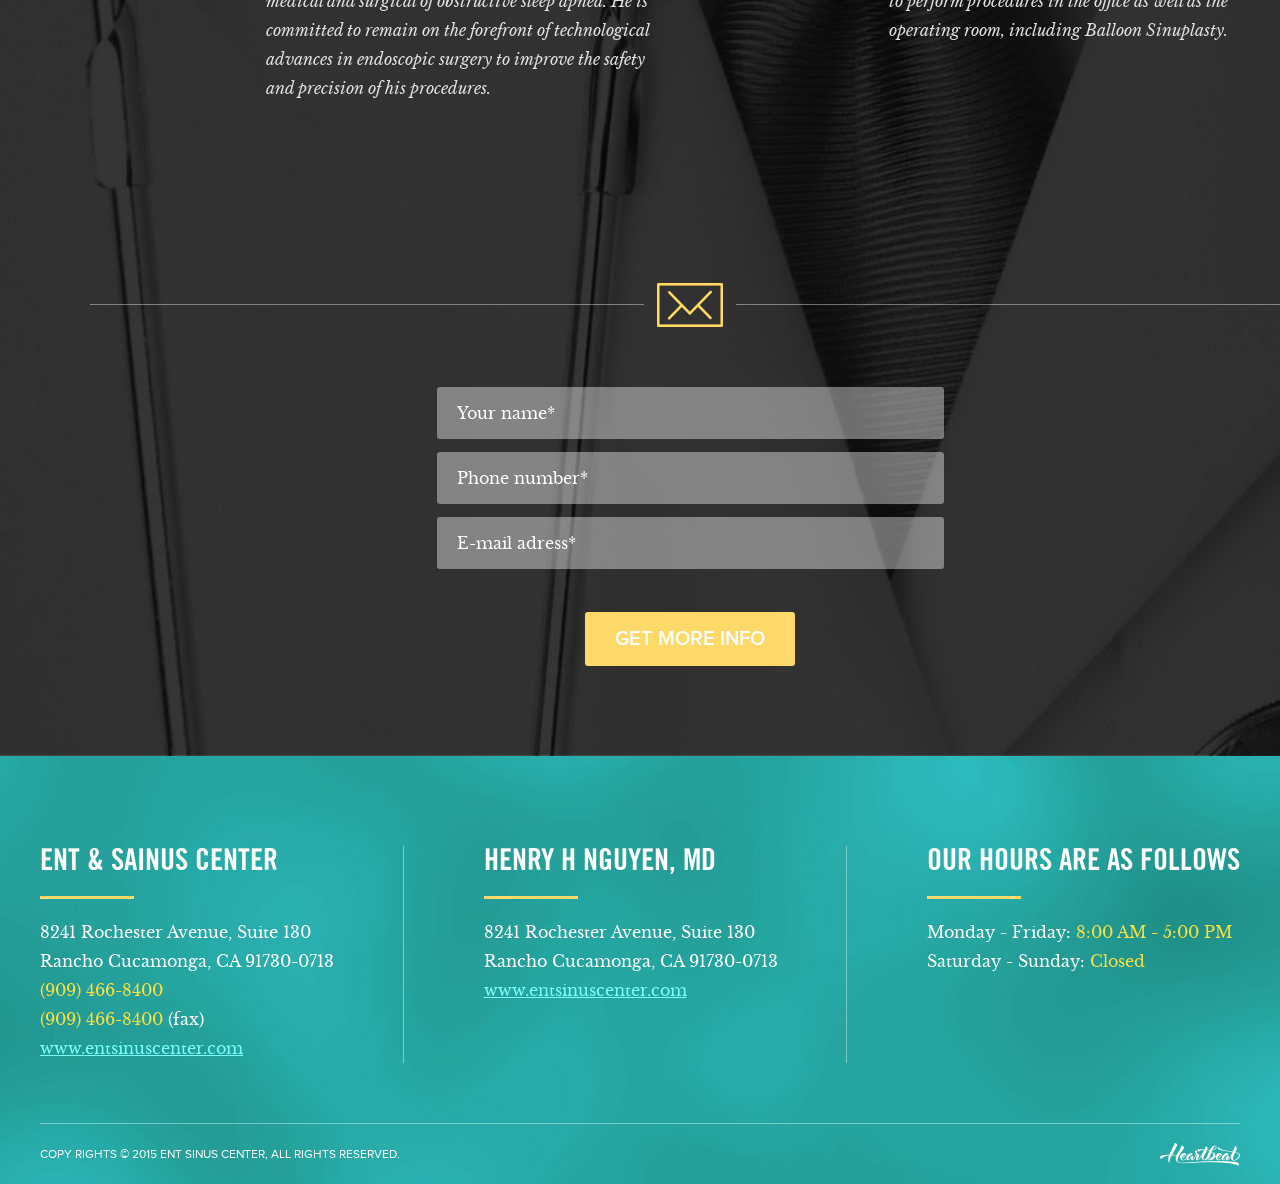
==== commit 3d444336: "Add anchors" ====
--- a/index.html
+++ b/index.html
@@ -22,7 +22,7 @@
 						</li><li class="navigation__item">
 							<a href="#navigation__link--4" class="navigation__link navigation__link--4">schedule appointment</a>
 						</li><li class="navigation__item">
-							<a href="" class="navigation__btn">take the test</a>
+							<a href="#navigation__link--5" class="navigation__btn navigation__link navigation__link--5">take the test</a>
 						</li>
 					</ul>
 				</nav>
@@ -205,7 +205,7 @@
 		</div><!-- content -->
 	</div><!-- container -->
 	
-	<div class="container container--white" id="navigation__link--4">
+	<div class="container container--white" id="navigation__link--5">
 		<div class="content content-6">
 			<div class="wrapper">
 
--- a/style.css
+++ b/style.css
@@ -1138,7 +1138,7 @@
 .test-table {
   counter-reset: test-table__body-item;
   width: 100%;
-  margin-bottom: 48px;
+  margin: 70px 0 48px;
 }
 .test-table__item {
   padding: 0 24px;
